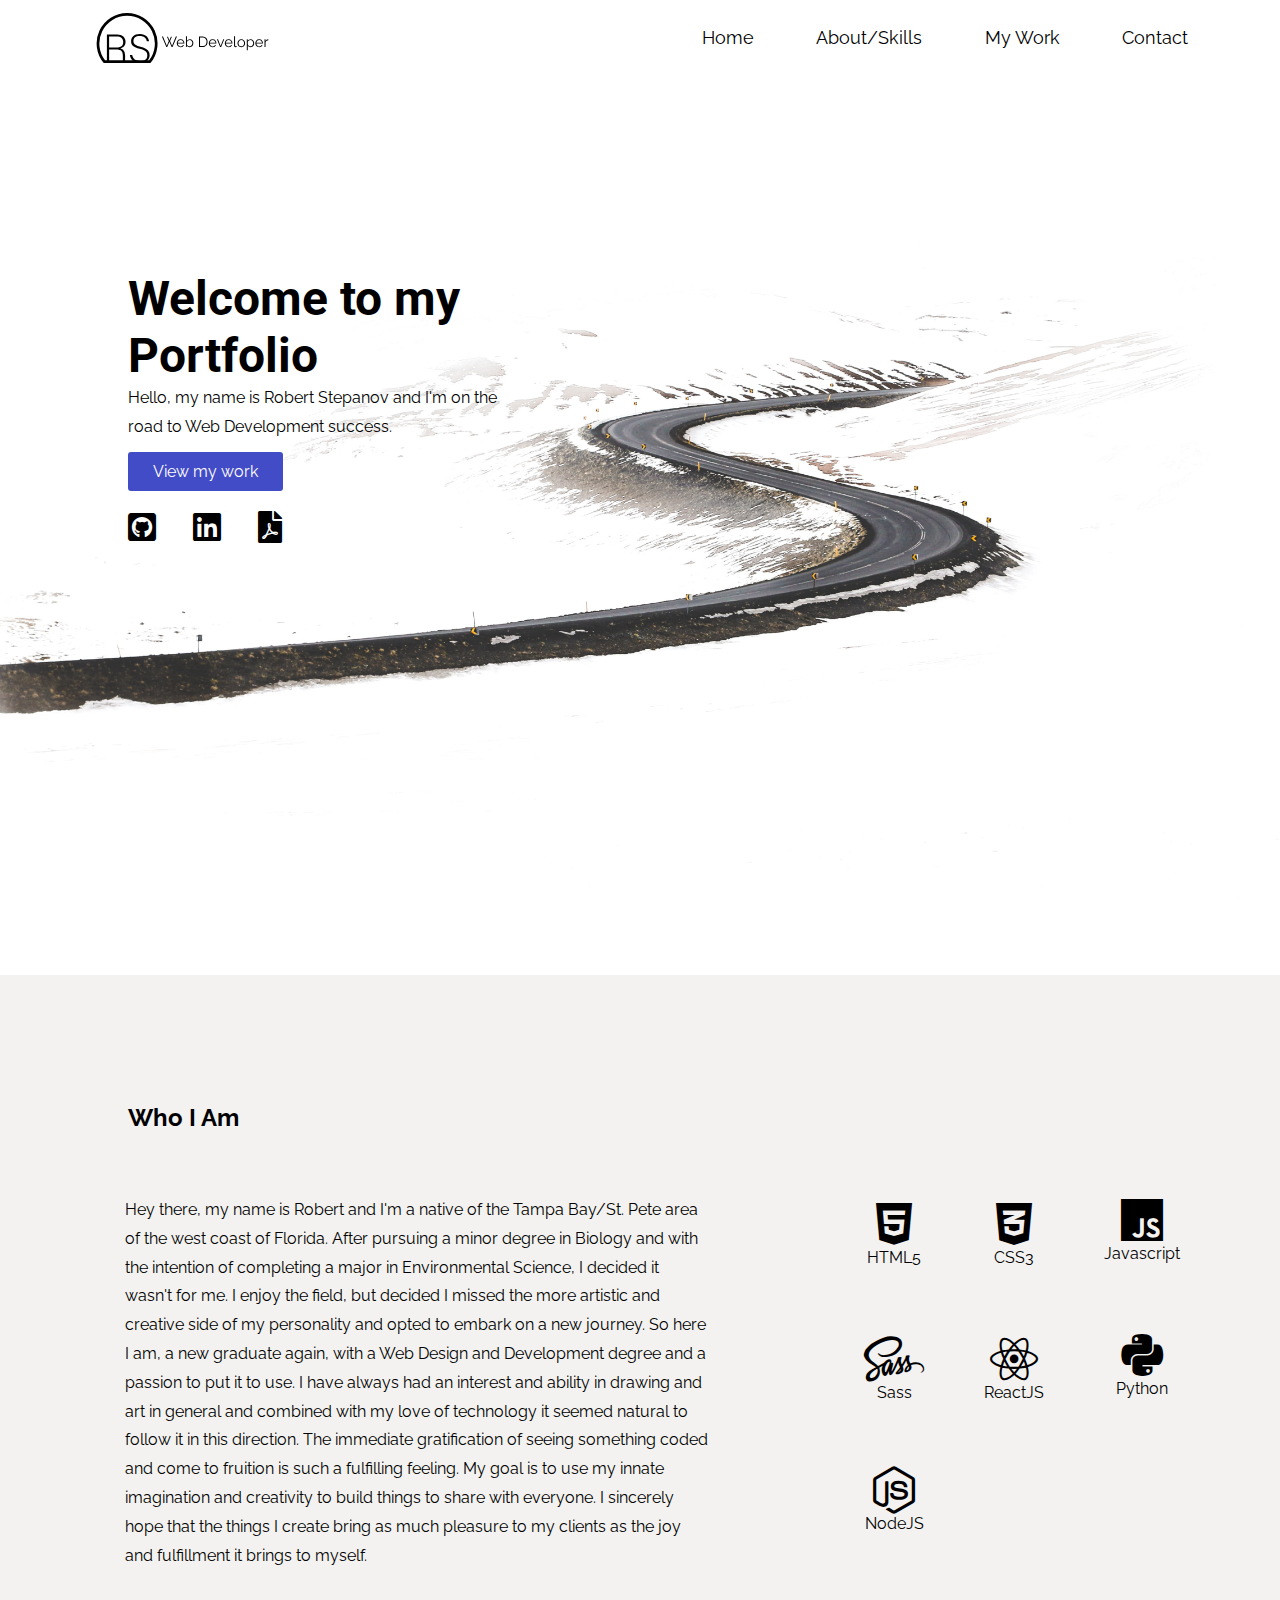
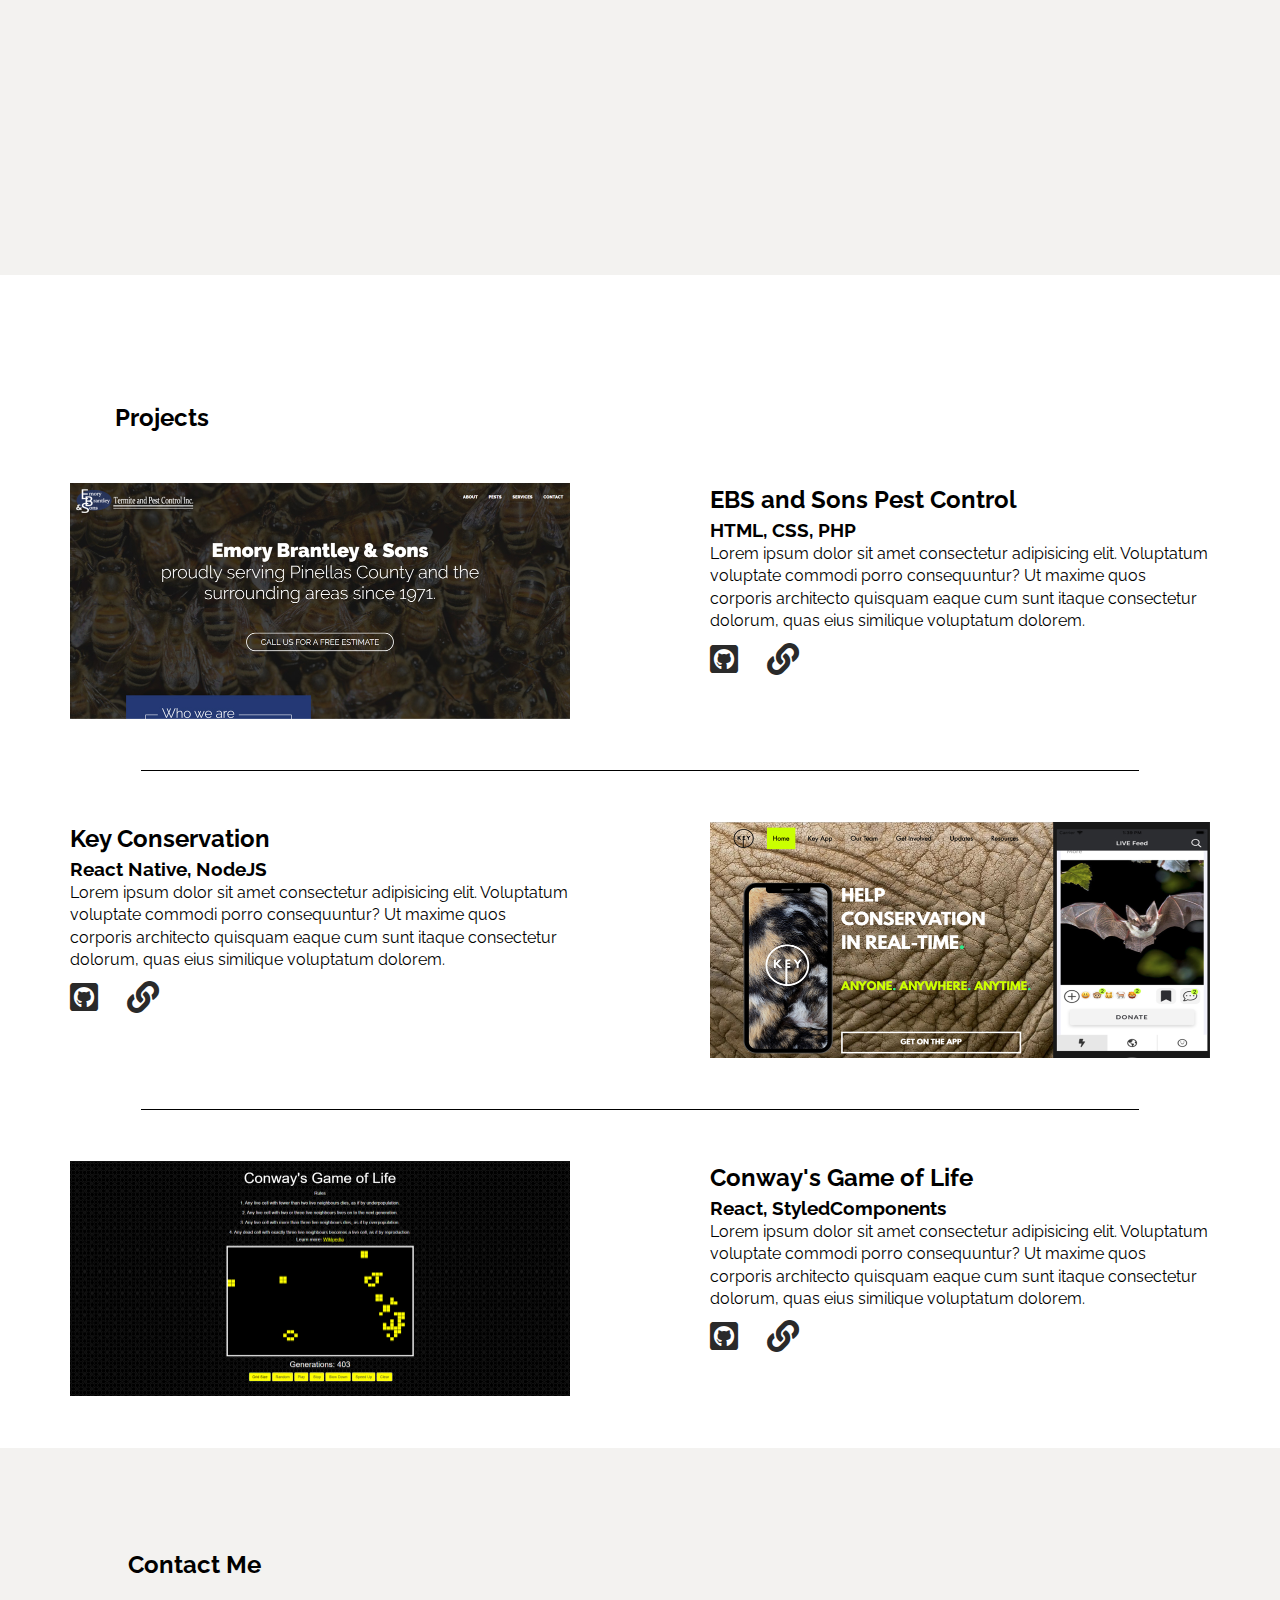
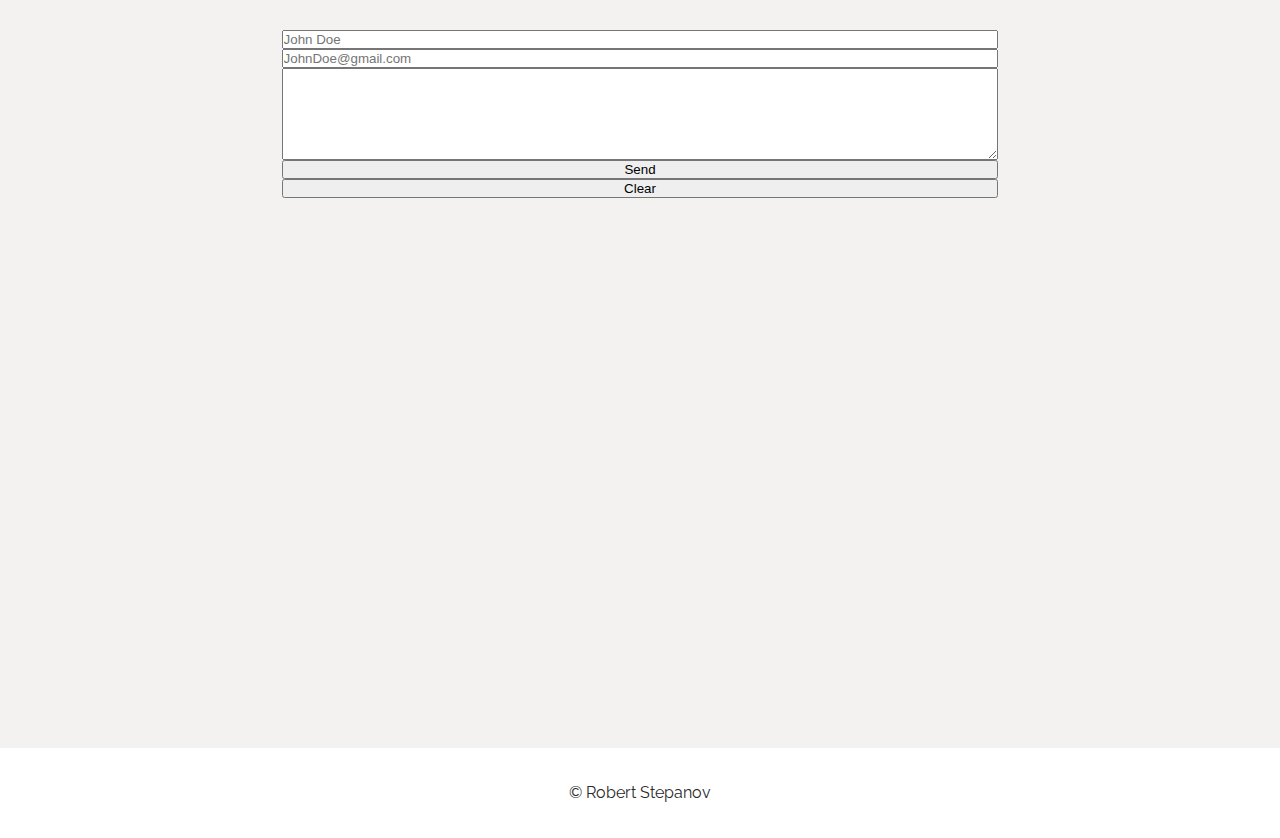
==== index.html @ 2841697b "Desktop about done" ====
<!DOCTYPE html>
<html lang="en">
  <head>
    <!-- <link rel="stylesheet" href="https://use.fontawesome.com/4cb37a761b.css" /> -->
    <link
      rel="stylesheet"
      href="https://use.fontawesome.com/releases/v5.0.13/css/all.css"
    />
    <link
      href="https://fonts.googleapis.com/css2?family=Raleway:wght@300;400;500;600;700&family=Roboto:wght@300;400;500;700&display=swap"
      rel="stylesheet"
    />
    <link rel="apple-touch-icon" sizes="57x57" href="./images/" />
    <link rel="apple-touch-icon" sizes="60x60" href="./images/" />
    <link
      rel="apple-touch-icon"
      sizes="72x72"
      href="./images//apple-icon-72x72.png"
    />
    <link
      rel="apple-touch-icon"
      sizes="76x76"
      href="./images//apple-icon-76x76.png"
    />
    <link
      rel="apple-touch-icon"
      sizes="114x114"
      href="./images//apple-icon-114x114.png"
    />
    <link
      rel="apple-touch-icon"
      sizes="120x120"
      href="./images//apple-icon-120x120.png"
    />
    <link
      rel="apple-touch-icon"
      sizes="144x144"
      href="./images/apple-icon-144x144.png"
    />
    <link rel="apple-touch-icon" sizes="152x152" href="./images/" />
    <link
      rel="apple-touch-icon"
      sizes="180x180"
      href="./images//apple-icon-180x180.png"
    />
    <link
      rel="icon"
      type="image/png"
      sizes="192x192"
      href="./images//android-icon-192x192.png"
    />
    <link
      rel="icon"
      type="image/png"
      sizes="32x32"
      href="./images//favicon-32x32.png"
    />
    <link
      rel="icon"
      type="image/png"
      sizes="96x96"
      href="./images//favicon-96x96.png"
    />
    <link
      rel="icon"
      type="image/png"
      sizes="16x16"
      href="./images//favicon-16x16.png"
    />
    <link rel="manifest" href="/manifest.json" />
    <meta name="msapplication-TileColor" content="#ffffff" />
    <meta name="msapplication-TileImage" content="/ms-icon-144x144.png" />
    <meta name="theme-color" content="#ffffff" />
    <meta charset="UTF-8" />
    <meta name="viewport" content="width=device-width, initial-scale=1.0" />
    <title>Robert Stepanov Portfolio</title>
    <link rel="stylesheet" href="./sass/main.css" />
  </head>
  <body>
    <header class="nav-container">
      <div class="logo">
        <img src="./images/navlogo.svg" alt="logo" class="logo" />
      </div>
      <div class="nav">
        <h4><a href="#home">Home</a></h4>
        <h4><a href="#about">About/Skills</a></h4>
        <h4><a href="#work">My Work</a></h4>
        <h4><a href="#contact">Contact</a></h4>
      </div>
    </header>
    <section class="landing" id="home">
      <div class="hero-image"></div>
      <div class="main-heading">
        <h1 class="title">Welcome to my Portfolio</h1>
        <p>
          Hello, my name is Robert Stepanov and I'm on the road to Web
          Development success.
        </p>
        <!-- <div class="cta-btn"> -->
        <a href="#work" class="cta-btn">View my work</a>
        <!-- </div> -->
        <div class="social-icons">
          <a href="https://github.com/robertstepanov" target="_blank"
            ><i class="fab fa-github-square"></i
          ></a>
          <a
            href="https://www.linkedin.com/in/robert-stepanov-7b7739aa/"
            target="_blank"
            ><i class="fab fa-linkedin"></i
          ></a>
          <a href="./assets//Resume.pdf" target="_blank"
            ><i class="fas fa-file-pdf pdf"></i
          ></a>
        </div>
      </div>
    </section>
    <section class="about" id="about">
      <h2 class="about-title">Who I Am</h2>
      <div class="about-container">
        
        <div class='about-info'>
        <p>
          Hey there, my name is Robert and I'm a native of the Tampa Bay/St.
          Pete area of the west coast of Florida. After pursuing a minor degree
          in Biology and with the intention of completing a major in
          Environmental Science, I decided it wasn't for me. I enjoy the field,
          but decided I missed the more artistic and creative side of my
          personality and opted to embark on a new journey. So here I am, a new
          graduate again, with a Web Design and Development degree and a passion
          to put it to use. I have always had an interest and ability in drawing
          and art in general and combined with my love of technology it seemed
          natural to follow it in this direction. The immediate gratification of
          seeing something coded and come to fruition is such a fulfilling
          feeling. My goal is to use my innate imagination and creativity to
          build things to share with everyone. I sincerely hope that the things
          I create bring as much pleasure to my clients as the joy and
          fulfillment it brings to myself.
        </p>
      </div>
        <div class="skills-container">
          <div class="skills">
          <div class="icon-container">
            <icon alt="html5 logo" class="fab fa-html5 skill-icon"></icon>
            <p>HTML5</p>
          </div>
          <div class="icon-container">
            <icon alt="css3 logo" class="fab fa-css3-alt skill-icon"></icon>
            <p>CSS3</p>
          </div>
          <div class="icon-container">
            <icon alt="javascript logo" class="fab fa-js skill-icon"></icon>
            <p>Javascript</p>
          </div>
          <div class="icon-container">
            <icon alt="sass logo" class="fab fa-sass skill-icon"></icon>
            <p>Sass</p>
          </div>
          <div class="icon-container">
            <icon alt="react logo" class="fab fa-react skill-icon"></icon>
            <p>ReactJS</p>
          </div>
          <div class="icon-container">
            <icon alt="python logo" class="fab fa-python skill-icon"></icon>
            <p>Python</p>
          </div>
          <div class="icon-container">
            <icon alt="node logo" class="fab fa-node-js skill-icon"></icon>
            <p>NodeJS</p>
          </div>
          </div>  
        </div>
      </div>
    </div>
    </section>
    <section class="projects" id="work">
      <h2 class="projects-title">Projects</h2>
      <div class="projects-container">
        <div class="project-group">
          <img class='project-img' src="./images/ebs.jpg" alt="ebs website" >
          <div class="project-info">
            <h2 class="project-title">EBS and Sons Pest Control</h2>
            <h3 class="tech">HTML, CSS, PHP</h3>
            <p class="project-desc">Lorem ipsum dolor sit amet consectetur adipisicing elit. Voluptatum voluptate commodi porro consequuntur? Ut maxime quos corporis architecto quisquam eaque cum sunt itaque consectetur dolorum, quas eius similique voluptatum dolorem.</p>
            <div class="social-icons">
              <a href="https://github.com/robertstepanov" target="_blank"
                ><i class="fab fa-github-square"></i
              ></a>
              <a
                href="https://ebs-pestcontrol.netlify.app/"
                target="_blank"
                ><i class="fas fa-link"></i
              ></a>
            </div>
          </div>
        </div>
        <div class="seperator"></div>
        <div class="project-group">
          <img class='project-img' src="./images/key.jpg" alt="key conservation website" >
          <div class="project-info">
            <h2 class="project-title">Key Conservation</h2>
            <h3 class="tech">React Native, NodeJS</h3>
            <p class="project-desc">Lorem ipsum dolor sit amet consectetur adipisicing elit. Voluptatum voluptate commodi porro consequuntur? Ut maxime quos corporis architecto quisquam eaque cum sunt itaque consectetur dolorum, quas eius similique voluptatum dolorem.</p>
            <div class="social-icons">
              <a href="https://github.com/robertstepanov" target="_blank"
                ><i class="fab fa-github-square"></i
              ></a>
              <a
                href="https://ebs-pestcontrol.netlify.app/"
                target="_blank"
                ><i class="fas fa-link"></i
              ></a>
            </div>
          </div>
          
        </div>
        <div class="seperator"></div>
        <div class="project-group">
          <img class='project-img' src="./images/GOL.jpg" alt="game of life website" >
          <div class="project-info">
            <h2 class="project-title">Conway's Game of Life</h2>
            <h3 class="tech">React, StyledComponents</h3>
            <p class="project-desc">Lorem ipsum dolor sit amet consectetur adipisicing elit. Voluptatum voluptate commodi porro consequuntur? Ut maxime quos corporis architecto quisquam eaque cum sunt itaque consectetur dolorum, quas eius similique voluptatum dolorem.</p>
            <div class="social-icons">
              <a href="https://github.com/robertstepanov" target="_blank"
                ><i class="fab fa-github-square"></i
              ></a>
              <a
                href="https://ebs-pestcontrol.netlify.app/"
                target="_blank"
                ><i class="fas fa-link"></i
              ></a>
            </div>
          </div>
        </div>
      </div>
    </section>
    <section class="contact" id="contact">
      <div class="form-container">
        <h2 class="contact-title">Contact Me</h2>
        <form action="mail.php" method="POST">
          <input type="text" name="name" placeholder="John Doe">
          <input type="text" name="email" placeholder="JohnDoe@gmail.com">
          <textarea type="text" name="message" rows="6" cols="25" placeholder="Message">
            
          </textarea>
          <input type="submit" value="Send">
          <input type="reset" value="Clear">
        </form>
      </div>
    </section>
    <footer>
      <p>&copy; Robert Stepanov</p>
    </footer>
  </body>
</html>
---- sass/main.css ----
* {
  margin: 0;
  padding: 0;
  -webkit-box-sizing: border-box;
          box-sizing: border-box;
  scroll-behavior: smooth;
}

body {
  font-family: 'Raleway', sans-serif;
}

.nav-container {
  display: -webkit-box;
  display: -ms-flexbox;
  display: flex;
  -webkit-box-align: center;
      -ms-flex-align: center;
          align-items: center;
  -webkit-box-pack: justify;
      -ms-flex-pack: justify;
          justify-content: space-between;
  padding: 0 30px 0 30px;
  height: 75px;
  position: -webkit-sticky;
  position: sticky;
  top: 0;
  left: 0;
  z-index: 1;
  background: #fff;
}

.nav-container .logo {
  width: 50%;
  height: 50px;
  z-index: 2;
}

.nav-container .nav {
  display: -webkit-box;
  display: -ms-flexbox;
  display: flex;
  width: 50%;
  -webkit-box-pack: space-evenly;
      -ms-flex-pack: space-evenly;
          justify-content: space-evenly;
  z-index: 2;
}

.nav-container .nav a {
  text-decoration: none;
  color: #000;
  font-size: 1.1em;
  font-weight: lighter;
}

.nav-container .nav a:hover {
  border-bottom: 2px solid #434cc7;
}

.landing {
  height: 100vh;
  width: 100%;
  overflow: hidden;
}

.landing .hero-image {
  background-image: url("../images/road.png");
  height: 100vh;
  width: 120%;
  background-position: center;
  background-repeat: no-repeat;
  background-size: 100% auto;
  margin-top: -75px;
  position: relative;
}

.landing .main-heading {
  width: 30%;
  position: absolute;
  top: 30%;
  left: 10%;
}

.landing .main-heading .title {
  font-size: 3rem;
  font-family: 'Roboto', sans-serif;
}

.landing .main-heading .cta-btn {
  width: 40%;
  text-decoration: none;
  text-align: center;
  background: #434cc7;
  color: #fff;
  padding: 10px 25px;
  border: none;
  border-radius: 3px;
}

.landing .main-heading .cta-btn:hover {
  background: #fff;
  color: #434cc7;
  outline: 1px solid #434cc7;
  -webkit-box-shadow: 0 0 0 1pt #434cc7;
          box-shadow: 0 0 0 1pt #434cc7;
}

.landing .main-heading p {
  line-height: 1.8;
  margin-bottom: 20px;
}

.landing .main-heading .social-icons {
  margin-top: 30px;
  width: 40%;
  display: -webkit-box;
  display: -ms-flexbox;
  display: flex;
  -webkit-box-pack: justify;
      -ms-flex-pack: justify;
          justify-content: space-between;
  -webkit-box-align: center;
      -ms-flex-align: center;
          align-items: center;
}

.landing .main-heading .social-icons i {
  font-size: 2em;
  color: #000;
}

.landing .main-heading .social-icons i:hover {
  color: #434cc7;
}

.about {
  height: 100vh;
  background: #f3f2f0;
}

.about .about-title {
  padding-top: 10%;
  margin-left: 10%;
}

.about .about-container {
  margin: 5% auto;
  display: -webkit-box;
  display: -ms-flexbox;
  display: flex;
  -webkit-box-align: stretch;
      -ms-flex-align: stretch;
          align-items: stretch;
}

.about .about-info {
  -webkit-box-flex: 2;
      -ms-flex: 2;
          flex: 2;
  -ms-flex-item-align: start;
      align-self: flex-start;
}

.about .about-info p {
  padding: 0 15%;
  line-height: 1.8;
}

.about .skills-container {
  -webkit-box-flex: 1;
      -ms-flex: 1;
          flex: 1;
}

.about .skills-container .skills {
  display: -ms-grid;
  display: grid;
  -ms-grid-columns: (auto)[3];
      grid-template-columns: repeat(3, auto);
  -webkit-box-pack: justify;
      -ms-flex-pack: justify;
          justify-content: space-between;
  align-self: flex-start;
  padding-right: 70px;
}

.about .icon-container {
  display: -webkit-box;
  display: -ms-flexbox;
  display: flex;
  -webkit-box-orient: vertical;
  -webkit-box-direction: normal;
      -ms-flex-direction: column;
          flex-direction: column;
  -webkit-box-pack: center;
      -ms-flex-pack: center;
          justify-content: center;
  -webkit-box-align: center;
      -ms-flex-align: center;
          align-items: center;
  margin: 0 auto 50% auto;
  padding: 0 30px;
}

.about .icon-container .skill-icon {
  font-size: 3em;
}

.projects {
  -webkit-box-pack: center;
      -ms-flex-pack: center;
          justify-content: center;
  height: 100%;
  background-color: #fff;
}

.projects .projects-title {
  padding-top: 10%;
  margin-left: 9%;
}

.projects .seperator {
  width: 78%;
  margin: 0 auto;
  border-bottom: 1px solid #000;
}

.projects .project-group {
  display: -webkit-box;
  display: -ms-flexbox;
  display: flex;
  -ms-flex-pack: distribute;
      justify-content: space-around;
  margin: 4% auto;
}

.projects .project-group:nth-child(3) {
  -webkit-box-orient: horizontal;
  -webkit-box-direction: reverse;
      -ms-flex-direction: row-reverse;
          flex-direction: row-reverse;
}

.projects .project-group img {
  width: 500px;
}

.projects .project-group .tech {
  font-weight: 700;
}

.projects .project-group .project-info {
  width: 500px;
  line-height: 1.4;
}

.projects .project-group .social-icons {
  margin-top: 2%;
}

.projects .project-group .social-icons i {
  font-size: 2em;
  color: #2a2a2a;
  padding-right: 25px;
}

.projects .project-group .social-icons i:hover {
  color: #434cc7;
}

.contact {
  height: 100vh;
  background: #f3f2f0;
}

.contact .form-container {
  width: 80%;
  margin: 0 auto;
  display: -webkit-box;
  display: -ms-flexbox;
  display: flex;
  -webkit-box-orient: vertical;
  -webkit-box-direction: normal;
      -ms-flex-direction: column;
          flex-direction: column;
}

.contact .form-container .contact-title {
  padding-top: 10%;
}

.contact form {
  width: 70%;
  margin: 5% auto;
  display: -webkit-box;
  display: -ms-flexbox;
  display: flex;
  -webkit-box-orient: vertical;
  -webkit-box-direction: normal;
      -ms-flex-direction: column;
          flex-direction: column;
}

footer {
  height: 10vh;
  display: -webkit-box;
  display: -ms-flexbox;
  display: flex;
  -webkit-box-pack: center;
      -ms-flex-pack: center;
          justify-content: center;
  -webkit-box-align: center;
      -ms-flex-align: center;
          align-items: center;
  color: #2a2a2a;
}
/*# sourceMappingURL=main.css.map */
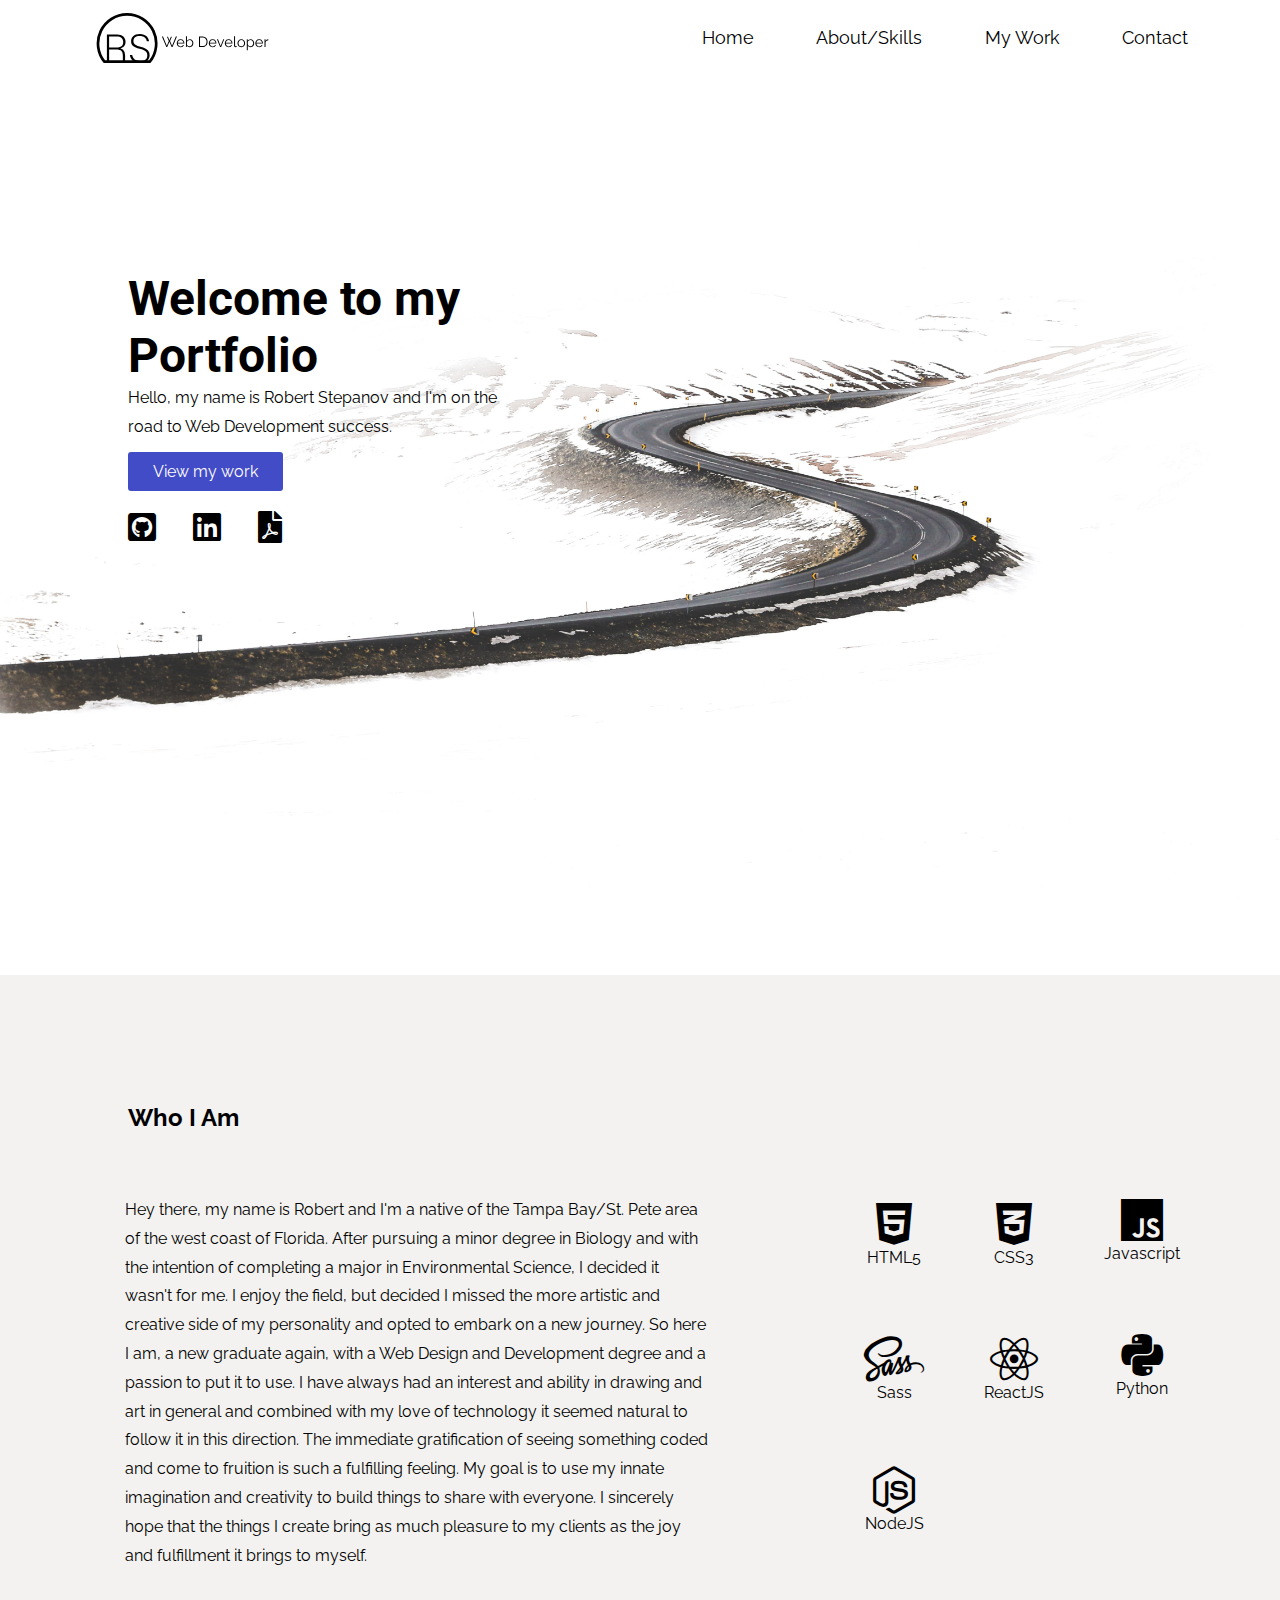
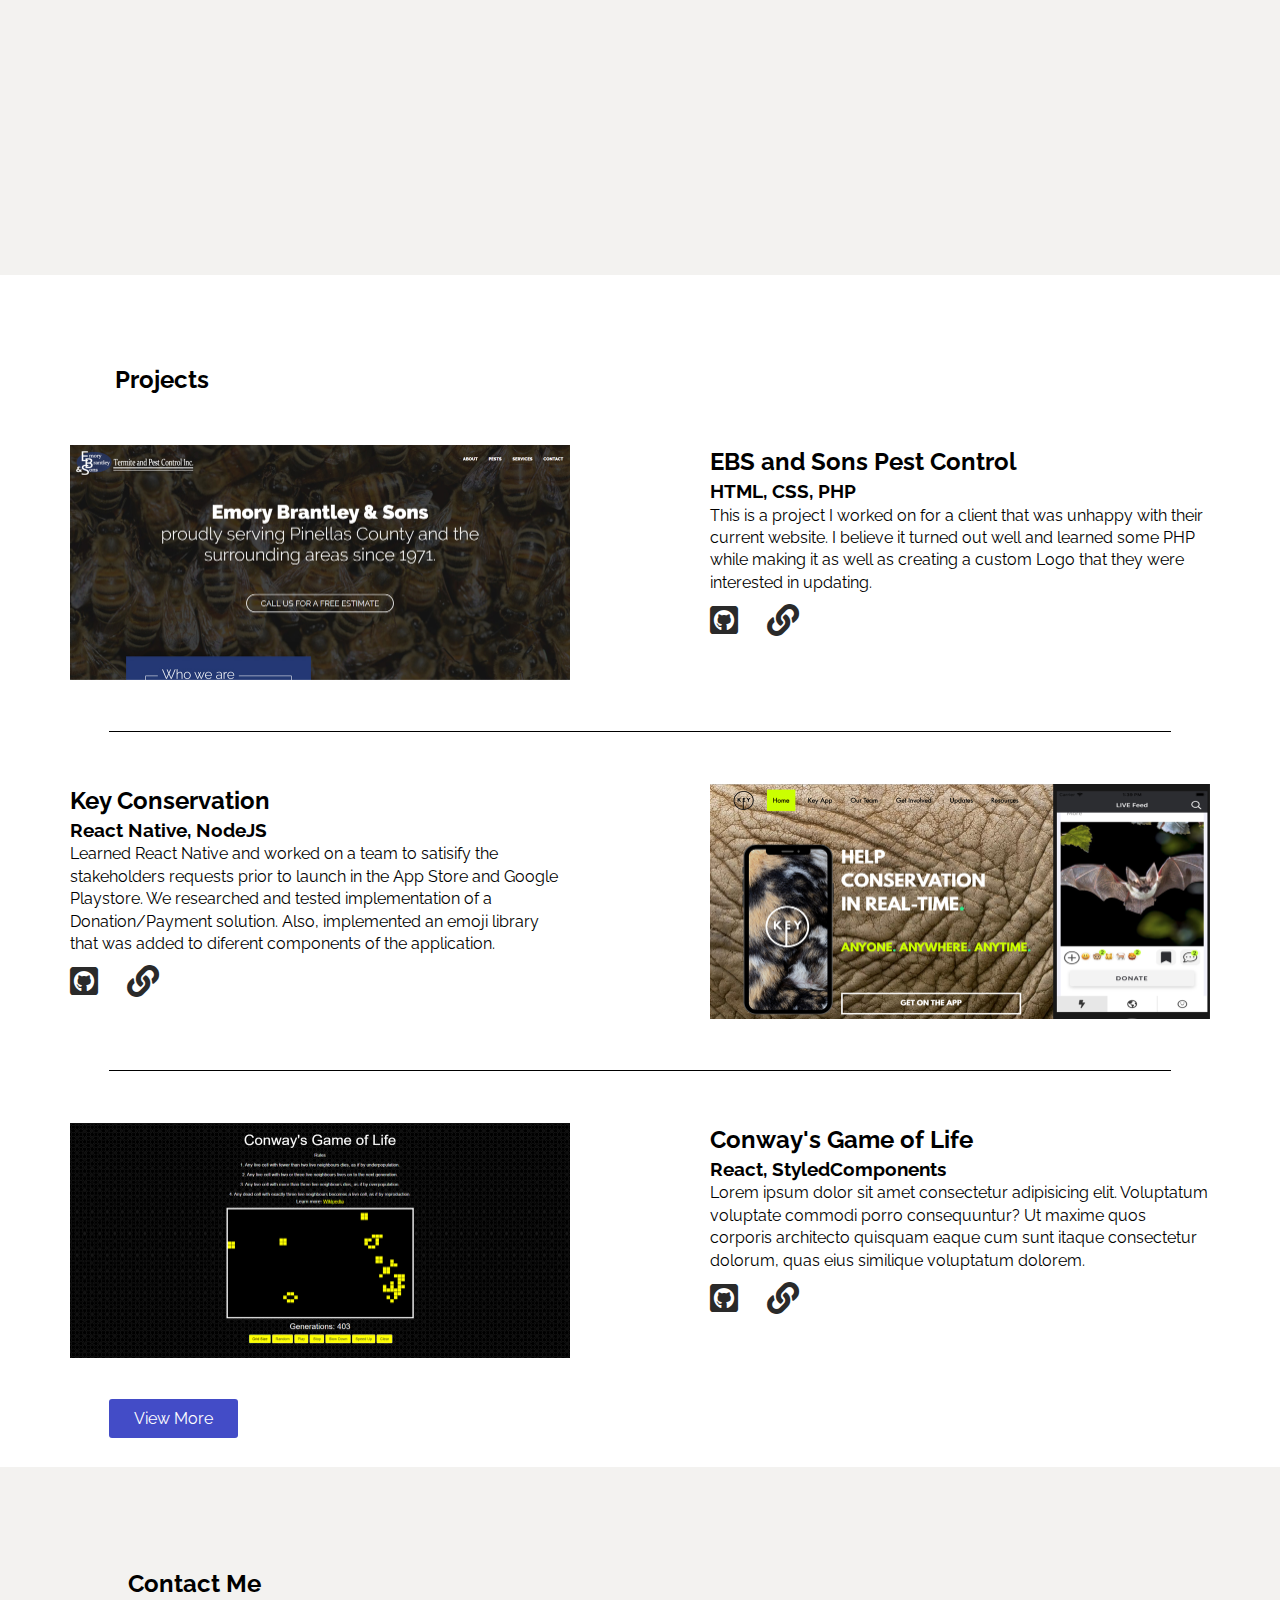
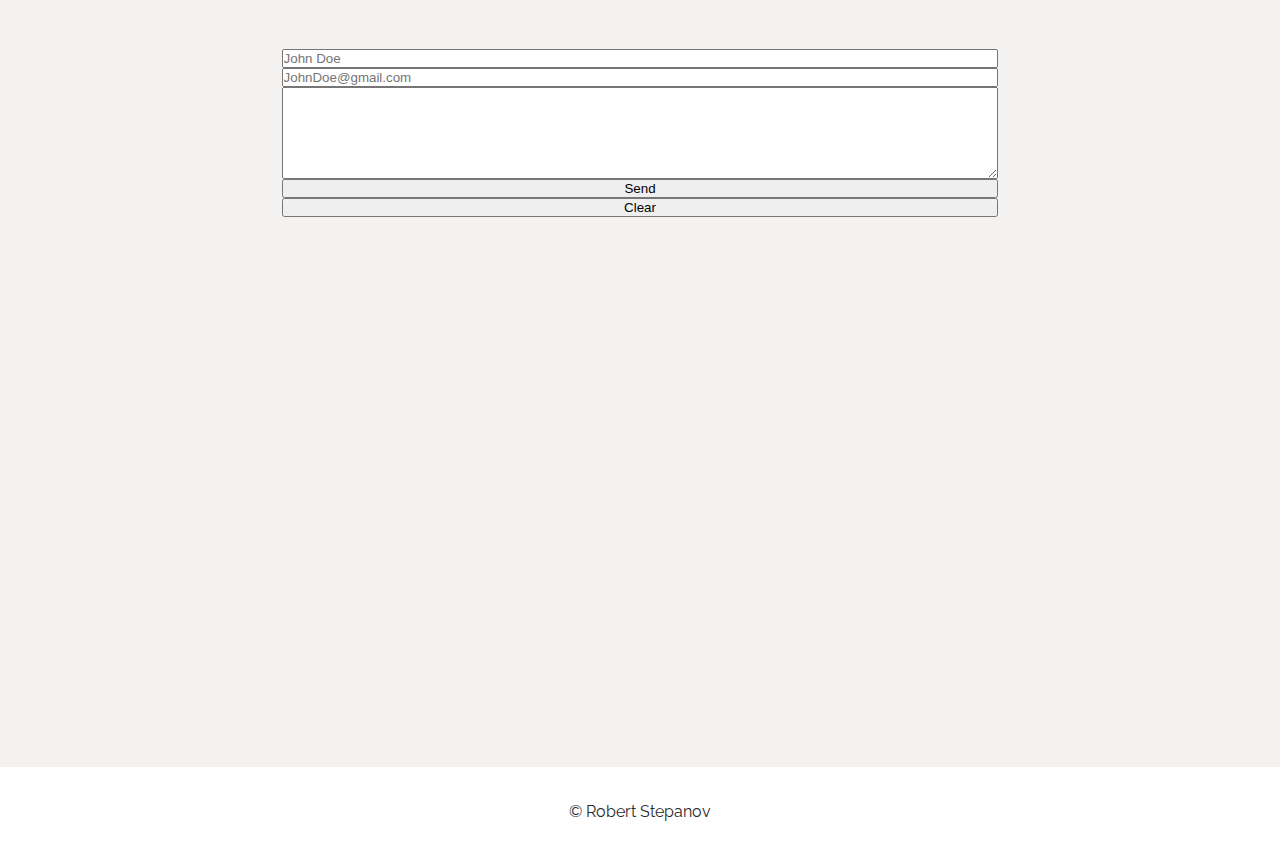
==== commit 86fb8176: "Added another project page" ====
--- a/index.html
+++ b/index.html
@@ -180,9 +180,9 @@
           <div class="project-info">
             <h2 class="project-title">EBS and Sons Pest Control</h2>
             <h3 class="tech">HTML, CSS, PHP</h3>
-            <p class="project-desc">Lorem ipsum dolor sit amet consectetur adipisicing elit. Voluptatum voluptate commodi porro consequuntur? Ut maxime quos corporis architecto quisquam eaque cum sunt itaque consectetur dolorum, quas eius similique voluptatum dolorem.</p>
+            <p class="project-desc">This is a project I worked on for a client that was unhappy with their current website. I believe it turned out well and learned some PHP while making it as well as creating a custom Logo that they were interested in updating.</p>
             <div class="social-icons">
-              <a href="https://github.com/robertstepanov" target="_blank"
+              <a href="https://github.com/robertstepanov/Brantley-and-Sons-Project" target="_blank"
                 ><i class="fab fa-github-square"></i
               ></a>
               <a
@@ -199,13 +199,13 @@
           <div class="project-info">
             <h2 class="project-title">Key Conservation</h2>
             <h3 class="tech">React Native, NodeJS</h3>
-            <p class="project-desc">Lorem ipsum dolor sit amet consectetur adipisicing elit. Voluptatum voluptate commodi porro consequuntur? Ut maxime quos corporis architecto quisquam eaque cum sunt itaque consectetur dolorum, quas eius similique voluptatum dolorem.</p>
+            <p class="project-desc">Learned React Native and worked on a team to satisify the stakeholders requests prior to launch in the App Store and Google Playstore. We researched and tested implementation of a Donation/Payment solution. Also, implemented an emoji library that was added to diferent components of the application.</p>
             <div class="social-icons">
-              <a href="https://github.com/robertstepanov" target="_blank"
+              <a href="https://github.com/robertstepanov/key-conservation-mobile" target="_blank"
                 ><i class="fab fa-github-square"></i
               ></a>
               <a
-                href="https://ebs-pestcontrol.netlify.app/"
+                href="http://keyconservation.org"
                 target="_blank"
                 ><i class="fas fa-link"></i
               ></a>
@@ -221,11 +221,11 @@
             <h3 class="tech">React, StyledComponents</h3>
             <p class="project-desc">Lorem ipsum dolor sit amet consectetur adipisicing elit. Voluptatum voluptate commodi porro consequuntur? Ut maxime quos corporis architecto quisquam eaque cum sunt itaque consectetur dolorum, quas eius similique voluptatum dolorem.</p>
             <div class="social-icons">
-              <a href="https://github.com/robertstepanov" target="_blank"
+              <a href="https://github.com/robertstepanov/Game-Of-Life-React" target="_blank"
                 ><i class="fab fa-github-square"></i
               ></a>
               <a
-                href="https://ebs-pestcontrol.netlify.app/"
+                href="https://rs-game-of-life.netlify.app"
                 target="_blank"
                 ><i class="fas fa-link"></i
               ></a>
@@ -233,6 +233,7 @@
           </div>
         </div>
       </div>
+      <a href="projects.html" class="work-btn">View More</a>
     </section>
     <section class="contact" id="contact">
       <div class="form-container">
--- a/sass/main.css
+++ b/sass/main.css
@@ -213,17 +213,38 @@
           justify-content: center;
   height: 100%;
   background-color: #fff;
+  padding-bottom: 3%;
 }
 
 .projects .projects-title {
-  padding-top: 10%;
+  padding-top: 7%;
   margin-left: 9%;
 }
 
 .projects .seperator {
-  width: 78%;
+  width: 83%;
   margin: 0 auto;
   border-bottom: 1px solid #000;
+}
+
+.projects .work-btn {
+  width: 40%;
+  text-decoration: none;
+  text-align: center;
+  background: #434cc7;
+  color: #fff;
+  padding: 10px 25px;
+  border: none;
+  margin-left: 8.5%;
+  border-radius: 3px;
+}
+
+.projects .work-btn:hover {
+  background: #fff;
+  color: #434cc7;
+  outline: 1px solid #434cc7;
+  -webkit-box-shadow: 0 0 0 1pt #434cc7;
+          box-shadow: 0 0 0 1pt #434cc7;
 }
 
 .projects .project-group {
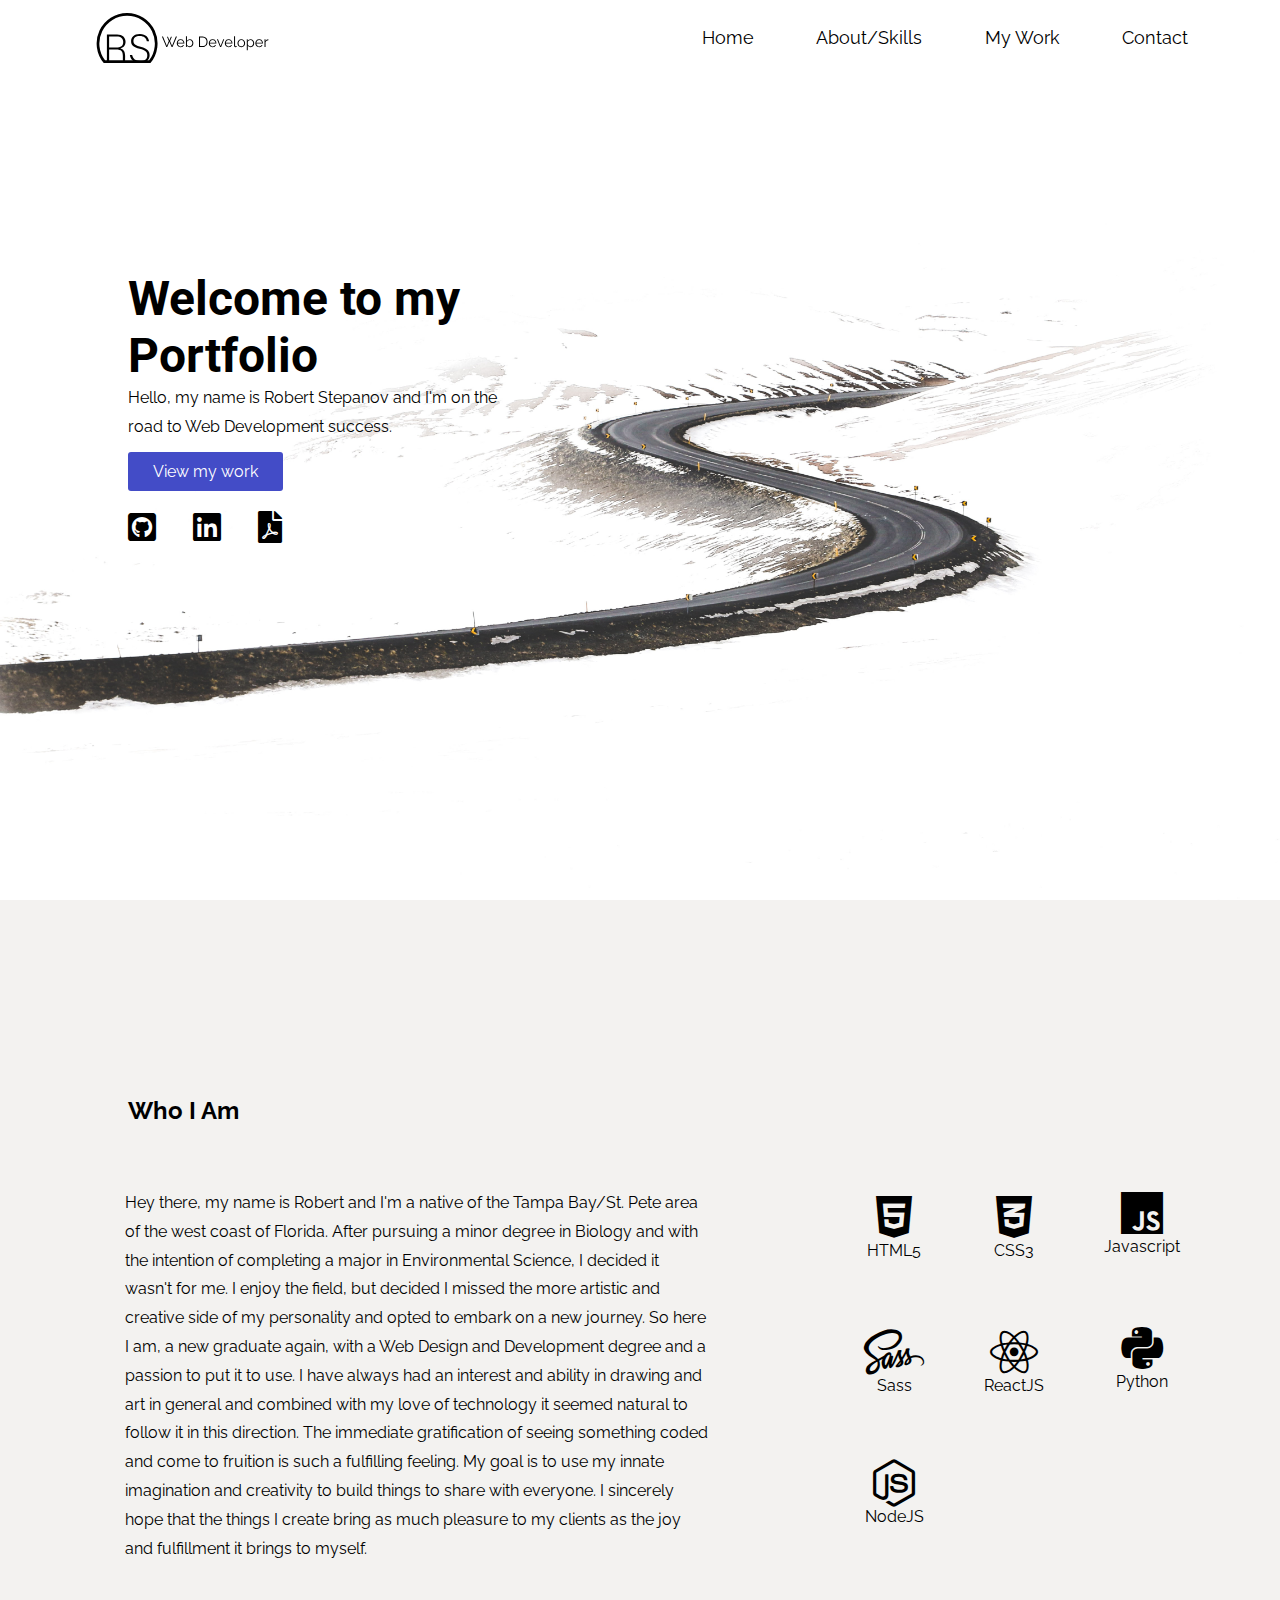
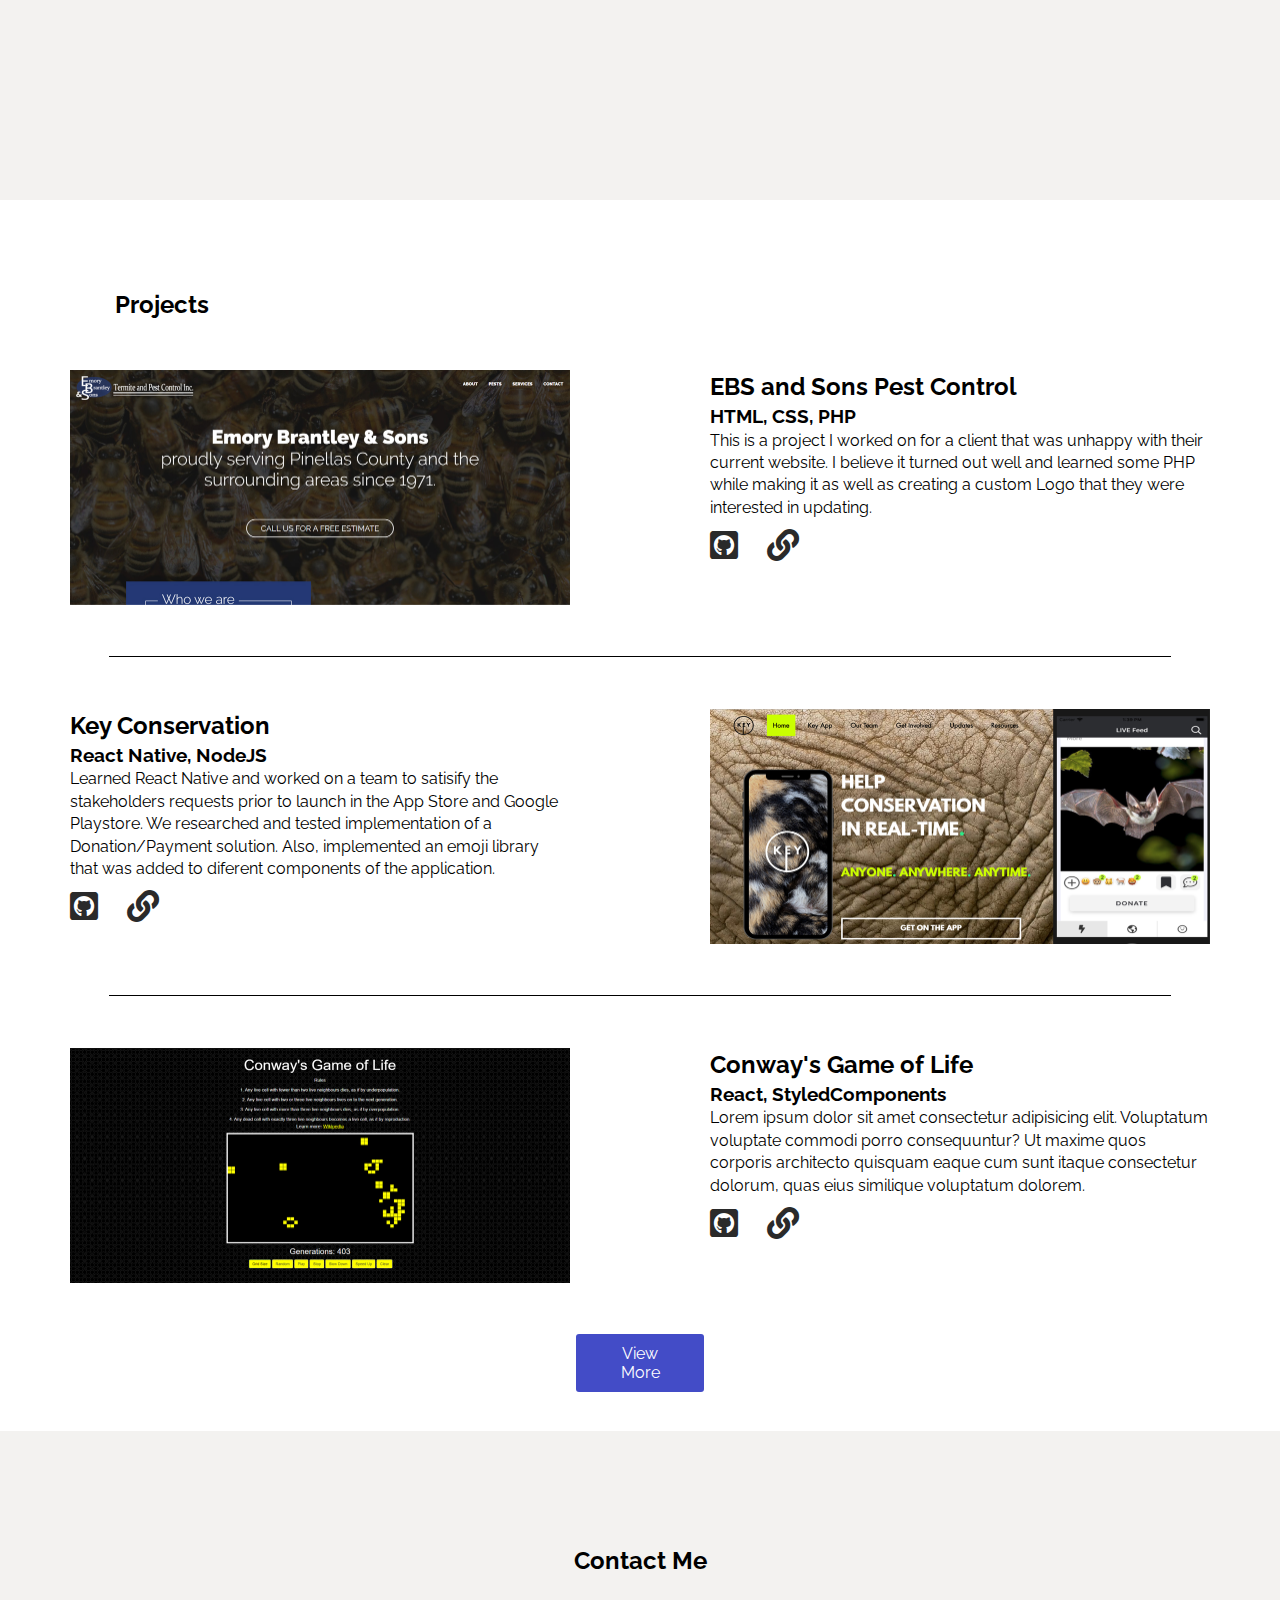
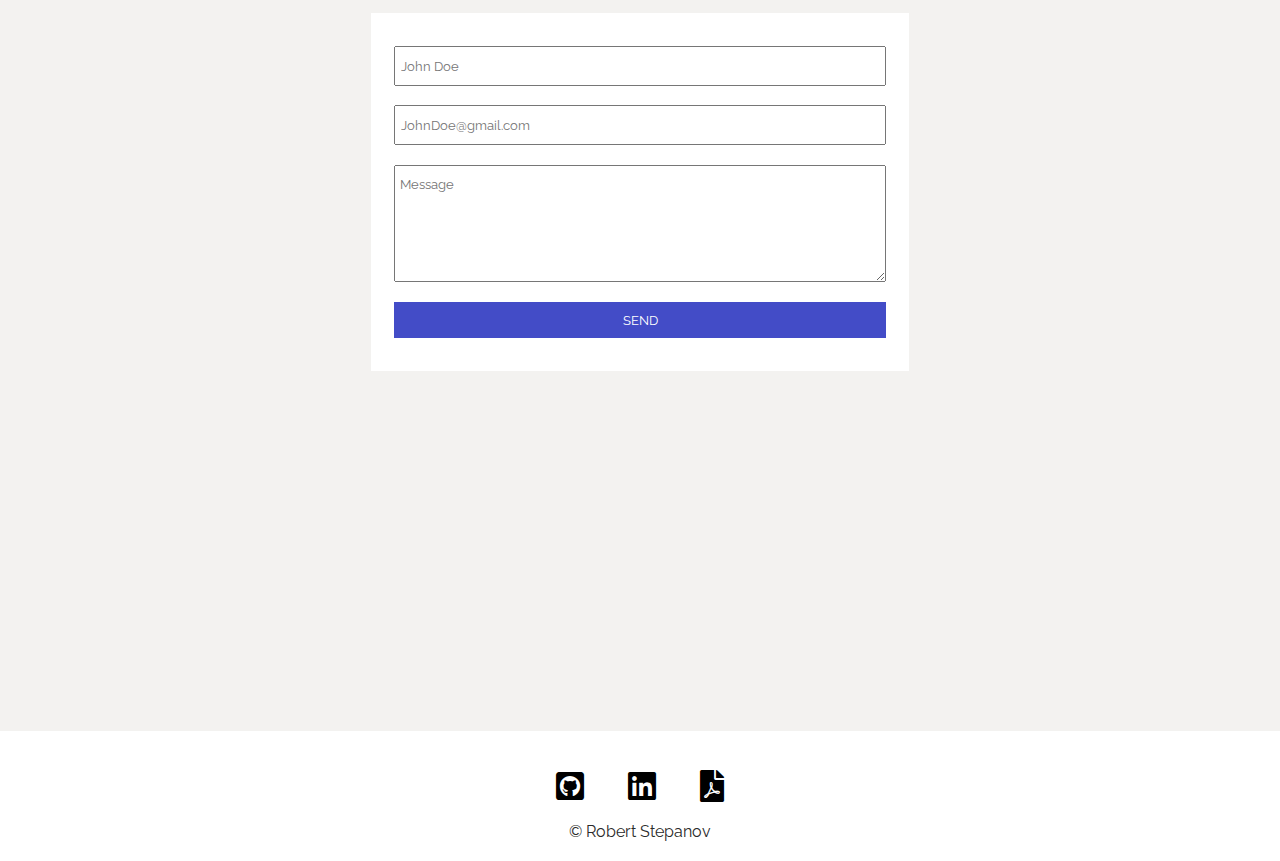
==== commit 4a4f8cd3: "Getting started on mobile responsiveness" ====
--- a/index.html
+++ b/index.html
@@ -10,6 +10,7 @@
       href="https://fonts.googleapis.com/css2?family=Raleway:wght@300;400;500;600;700&family=Roboto:wght@300;400;500;700&display=swap"
       rel="stylesheet"
     />
+    <link rel="icon" type="image/png" href="./images//RS_favicon.png">
     <link rel="apple-touch-icon" sizes="57x57" href="./images/" />
     <link rel="apple-touch-icon" sizes="60x60" href="./images/" />
     <link
@@ -81,12 +82,12 @@
       <div class="logo">
         <img src="./images/navlogo.svg" alt="logo" class="logo" />
       </div>
-      <div class="nav">
+      <nav class="nav">
         <h4><a href="#home">Home</a></h4>
         <h4><a href="#about">About/Skills</a></h4>
         <h4><a href="#work">My Work</a></h4>
         <h4><a href="#contact">Contact</a></h4>
-      </div>
+      </nav>
     </header>
     <section class="landing" id="home">
       <div class="hero-image"></div>
@@ -115,7 +116,7 @@
       </div>
     </section>
     <section class="about" id="about">
-      <h2 class="about-title">Who I Am</h2>
+      <div class='title'><h2 class="about-title">Who I Am</h2></div>
       <div class="about-container">
         
         <div class='about-info'>
@@ -170,6 +171,7 @@
           </div>  
         </div>
       </div>
+      </div>
     </div>
     </section>
     <section class="projects" id="work">
@@ -233,7 +235,7 @@
           </div>
         </div>
       </div>
-      <a href="projects.html" class="work-btn">View More</a>
+      <div class='work-btn-container'><a href="projects.html" class="work-btn">View More</a></div>  
     </section>
     <section class="contact" id="contact">
       <div class="form-container">
@@ -241,16 +243,28 @@
         <form action="mail.php" method="POST">
           <input type="text" name="name" placeholder="John Doe">
           <input type="text" name="email" placeholder="JohnDoe@gmail.com">
-          <textarea type="text" name="message" rows="6" cols="25" placeholder="Message">
-            
-          </textarea>
-          <input type="submit" value="Send">
-          <input type="reset" value="Clear">
+          <textarea type="text" name="message" rows="6" cols="25" placeholder="Message"></textarea>
+          <input class='submit-btn' type="submit" value="Send">
+          <!-- <input type="reset" value="Clear"> -->
         </form>
       </div>
     </section>
     <footer>
+      <div class="social-icons">
+        <a href="https://github.com/robertstepanov" target="_blank"
+          ><i class="fab fa-github-square"></i
+        ></a>
+        <a
+          href="https://www.linkedin.com/in/robert-stepanov-7b7739aa/"
+          target="_blank"
+          ><i class="fab fa-linkedin"></i
+        ></a>
+        <a href="./assets//Resume.pdf" target="_blank"
+          ><i class="fas fa-file-pdf pdf"></i
+        ></a>
+      </div>
       <p>&copy; Robert Stepanov</p>
     </footer>
+    <script src="js/main.js"</script></script>
   </body>
 </html>
--- a/sass/main.css
+++ b/sass/main.css
@@ -59,7 +59,7 @@
 }
 
 .landing {
-  height: 100vh;
+  height: 100%;
   width: 100%;
   overflow: hidden;
 }
@@ -134,18 +134,31 @@
   color: #434cc7;
 }
 
+.nav h4 a.current {
+  background: #434cc7;
+  color: #fff;
+  padding: 5px 15px;
+}
+
 .about {
   height: 100vh;
   background: #f3f2f0;
 }
 
-.about .about-title {
-  padding-top: 10%;
-  margin-left: 10%;
+.about .title {
+  height: 25vh;
+  display: -webkit-box;
+  display: -ms-flexbox;
+  display: flex;
+  -webkit-box-align: end;
+      -ms-flex-align: end;
+          align-items: flex-end;
+  width: 80%;
+  margin: 0 auto;
 }
 
 .about .about-container {
-  margin: 5% auto;
+  margin: 5% auto 5% auto;
   display: -webkit-box;
   display: -ms-flexbox;
   display: flex;
@@ -227,15 +240,25 @@
   border-bottom: 1px solid #000;
 }
 
+.projects .work-btn-container {
+  width: 100%;
+  display: -webkit-box;
+  display: -ms-flexbox;
+  display: flex;
+  -webkit-box-pack: center;
+      -ms-flex-pack: center;
+          justify-content: center;
+  margin: 0 auto;
+}
+
 .projects .work-btn {
-  width: 40%;
+  width: 10%;
   text-decoration: none;
   text-align: center;
   background: #434cc7;
   color: #fff;
   padding: 10px 25px;
   border: none;
-  margin-left: 8.5%;
   border-radius: 3px;
 }
 
@@ -293,10 +316,11 @@
 .contact {
   height: 100vh;
   background: #f3f2f0;
+  overflow: hidden;
 }
 
 .contact .form-container {
-  width: 80%;
+  width: 60%;
   margin: 0 auto;
   display: -webkit-box;
   display: -ms-flexbox;
@@ -308,10 +332,11 @@
 }
 
 .contact .form-container .contact-title {
-  padding-top: 10%;
-}
-
-.contact form {
+  padding-top: 15%;
+  text-align: center;
+}
+
+.contact .form-container form {
   width: 70%;
   margin: 5% auto;
   display: -webkit-box;
@@ -321,6 +346,31 @@
   -webkit-box-direction: normal;
       -ms-flex-direction: column;
           flex-direction: column;
+  background: #fff;
+  padding: 3%;
+}
+
+.contact .form-container form input, .contact .form-container form textarea {
+  margin: 2% auto;
+  width: 100%;
+  padding: 2% 1%;
+  font-family: 'Raleway', sans-serif;
+}
+
+.contact .form-container form .submit-btn {
+  background: #434cc7;
+  color: #fff;
+  text-transform: uppercase;
+  border: none;
+  cursor: pointer;
+}
+
+.contact .form-container form .submit-btn:hover {
+  background: #fff;
+  color: #434cc7;
+  outline: 1px solid #434cc7;
+  -webkit-box-shadow: 0 0 0 1pt #434cc7;
+          box-shadow: 0 0 0 1pt #434cc7;
 }
 
 footer {
@@ -328,6 +378,10 @@
   display: -webkit-box;
   display: -ms-flexbox;
   display: flex;
+  -webkit-box-orient: vertical;
+  -webkit-box-direction: normal;
+      -ms-flex-direction: column;
+          flex-direction: column;
   -webkit-box-pack: center;
       -ms-flex-pack: center;
           justify-content: center;
@@ -335,5 +389,33 @@
       -ms-flex-align: center;
           align-items: center;
   color: #2a2a2a;
+  padding-top: 60px;
+}
+
+footer p {
+  padding-bottom: 20px;
+}
+
+footer .social-icons {
+  width: 20%;
+  display: -webkit-box;
+  display: -ms-flexbox;
+  display: flex;
+  -webkit-box-pack: space-evenly;
+      -ms-flex-pack: space-evenly;
+          justify-content: space-evenly;
+  -webkit-box-align: center;
+      -ms-flex-align: center;
+          align-items: center;
+  padding: 20px 0;
+}
+
+footer .social-icons i {
+  font-size: 2em;
+  color: #000;
+}
+
+footer .social-icons i:hover {
+  color: #434cc7;
 }
 /*# sourceMappingURL=main.css.map */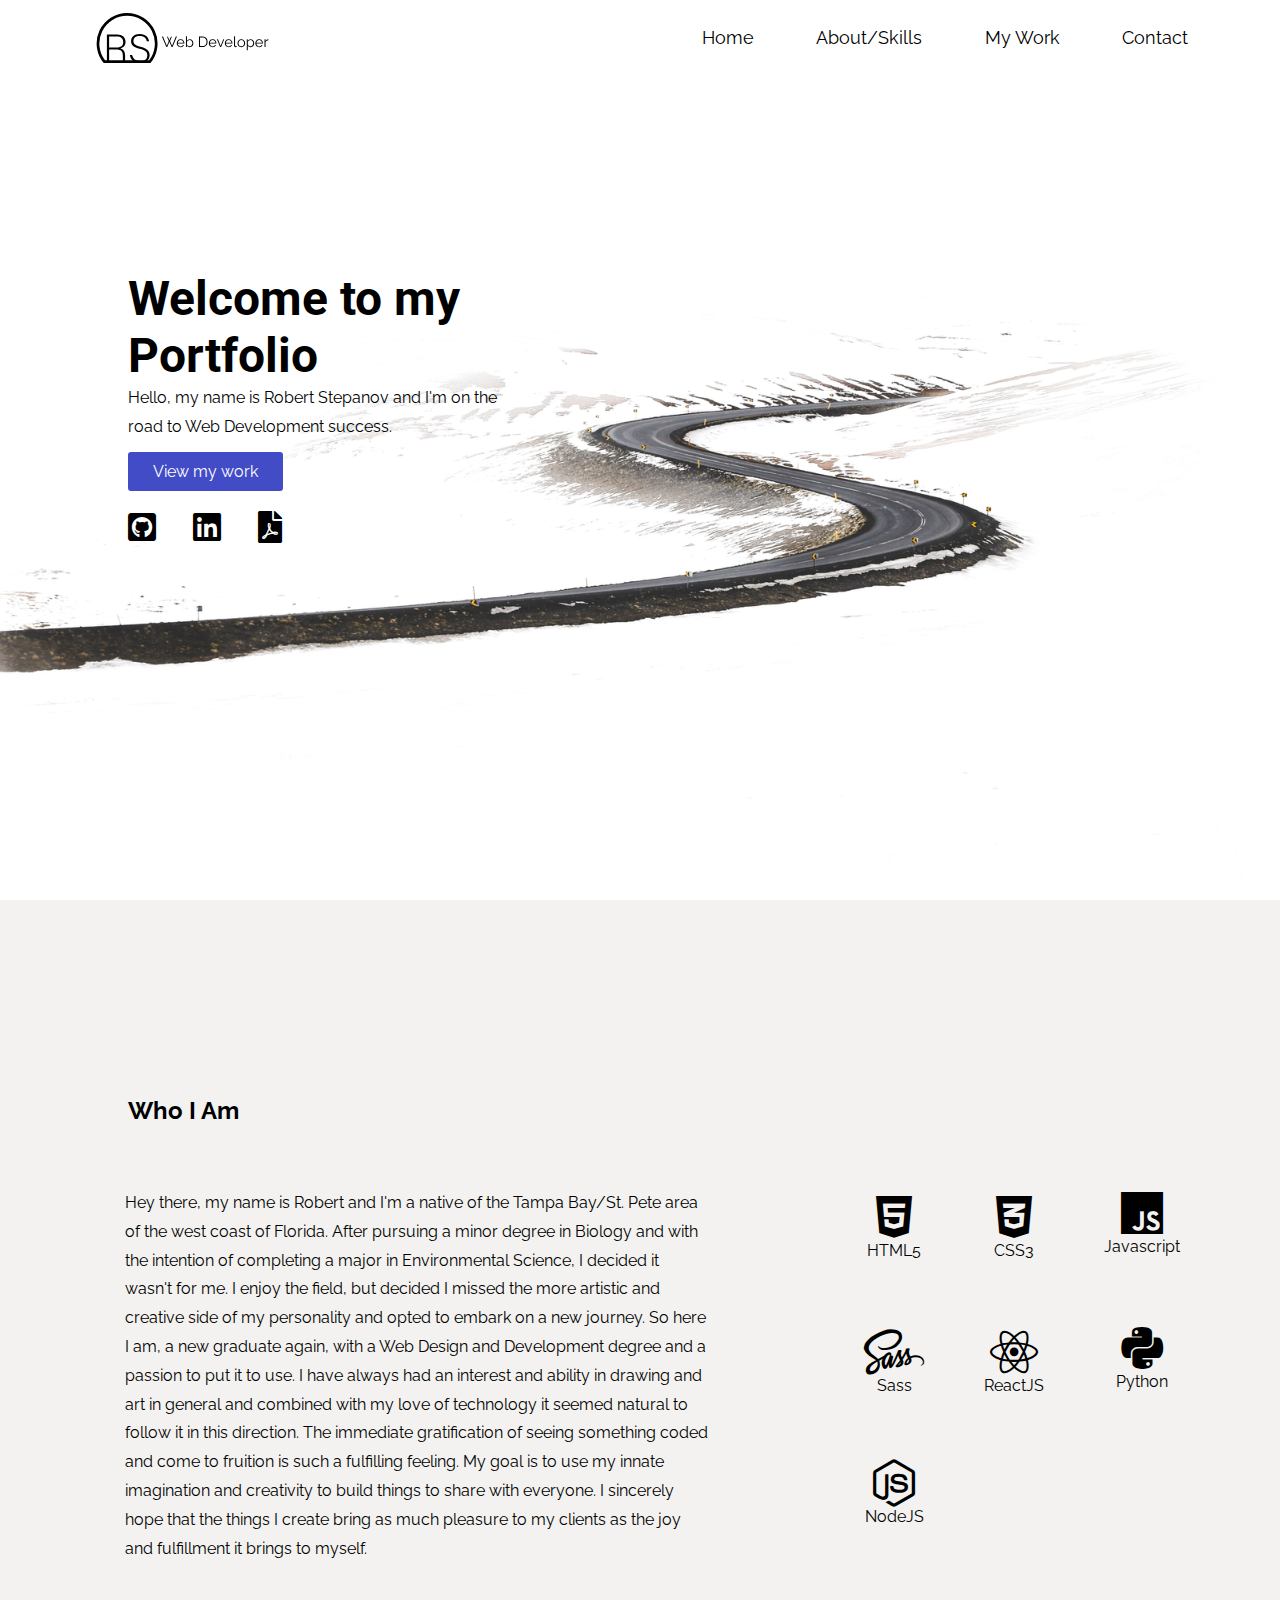
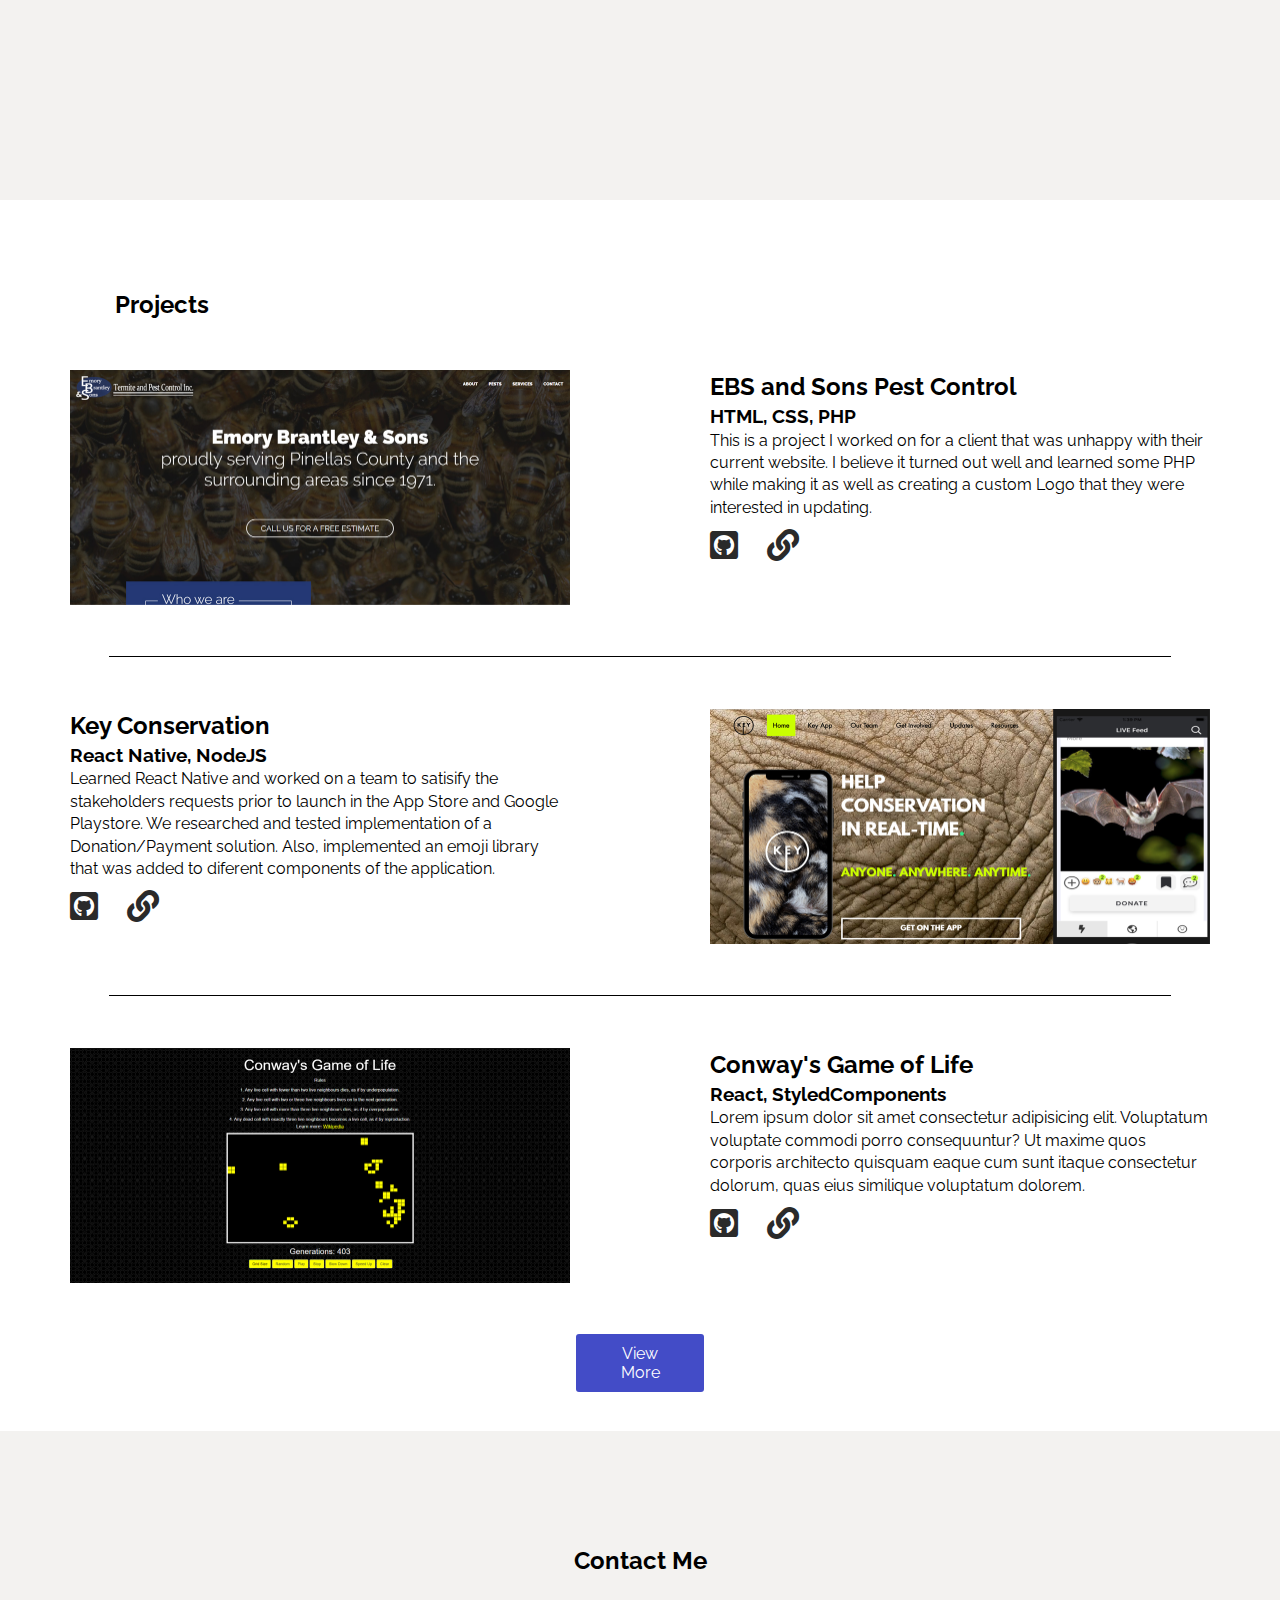
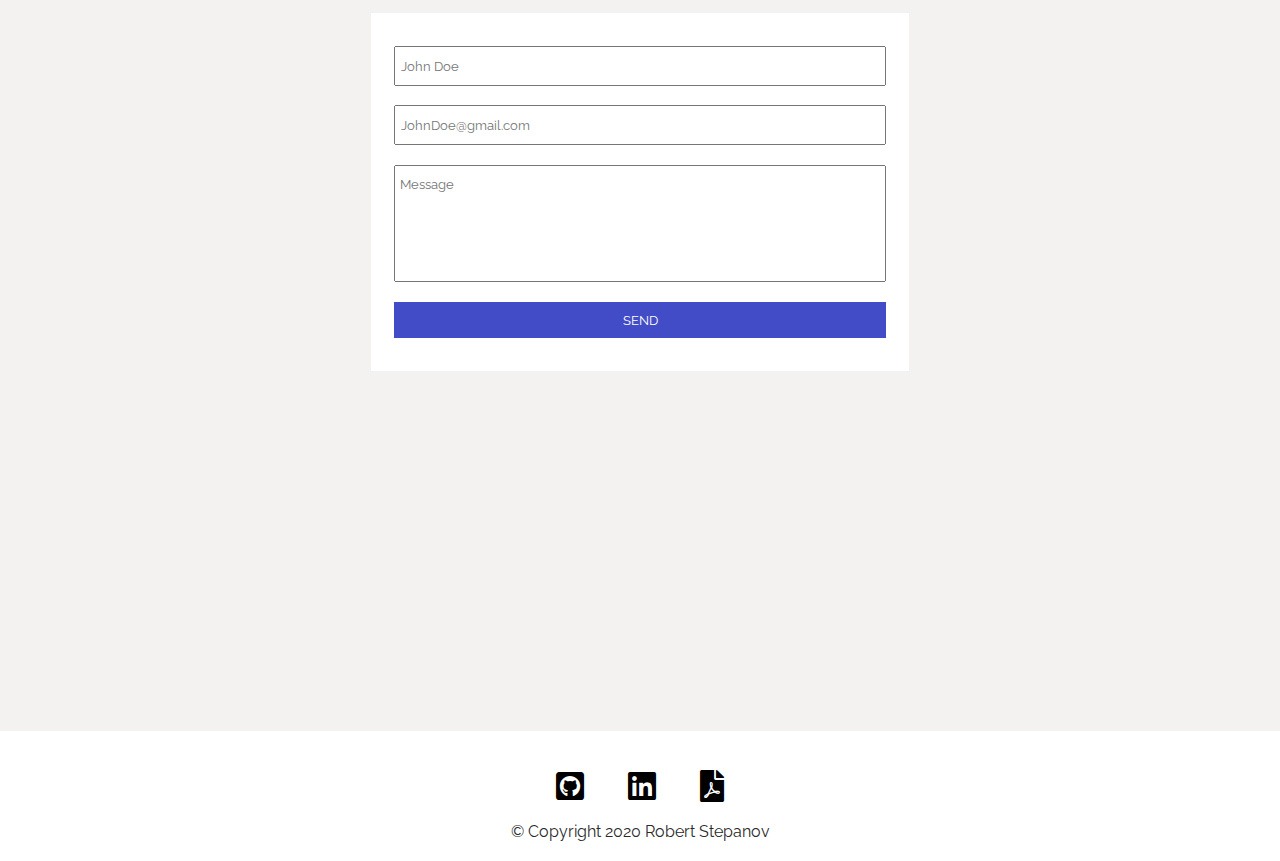
==== commit 98d2036d: "bug fixes" ====
--- a/index.html
+++ b/index.html
@@ -263,7 +263,7 @@
           ><i class="fas fa-file-pdf pdf"></i
         ></a>
       </div>
-      <p>&copy; Robert Stepanov</p>
+      <p>&copy; Copyright 2020 Robert Stepanov</p>
     </footer>
     <script src="js/main.js"</script></script>
   </body>
--- a/sass/main.css
+++ b/sass/main.css
@@ -65,7 +65,7 @@
 }
 
 .landing .hero-image {
-  background-image: url("../images/road.png");
+  background-image: url("../images/road_1920x1080.png");
   height: 100vh;
   width: 120%;
   background-position: center;
@@ -355,6 +355,7 @@
   width: 100%;
   padding: 2% 1%;
   font-family: 'Raleway', sans-serif;
+  resize: none;
 }
 
 .contact .form-container form .submit-btn {
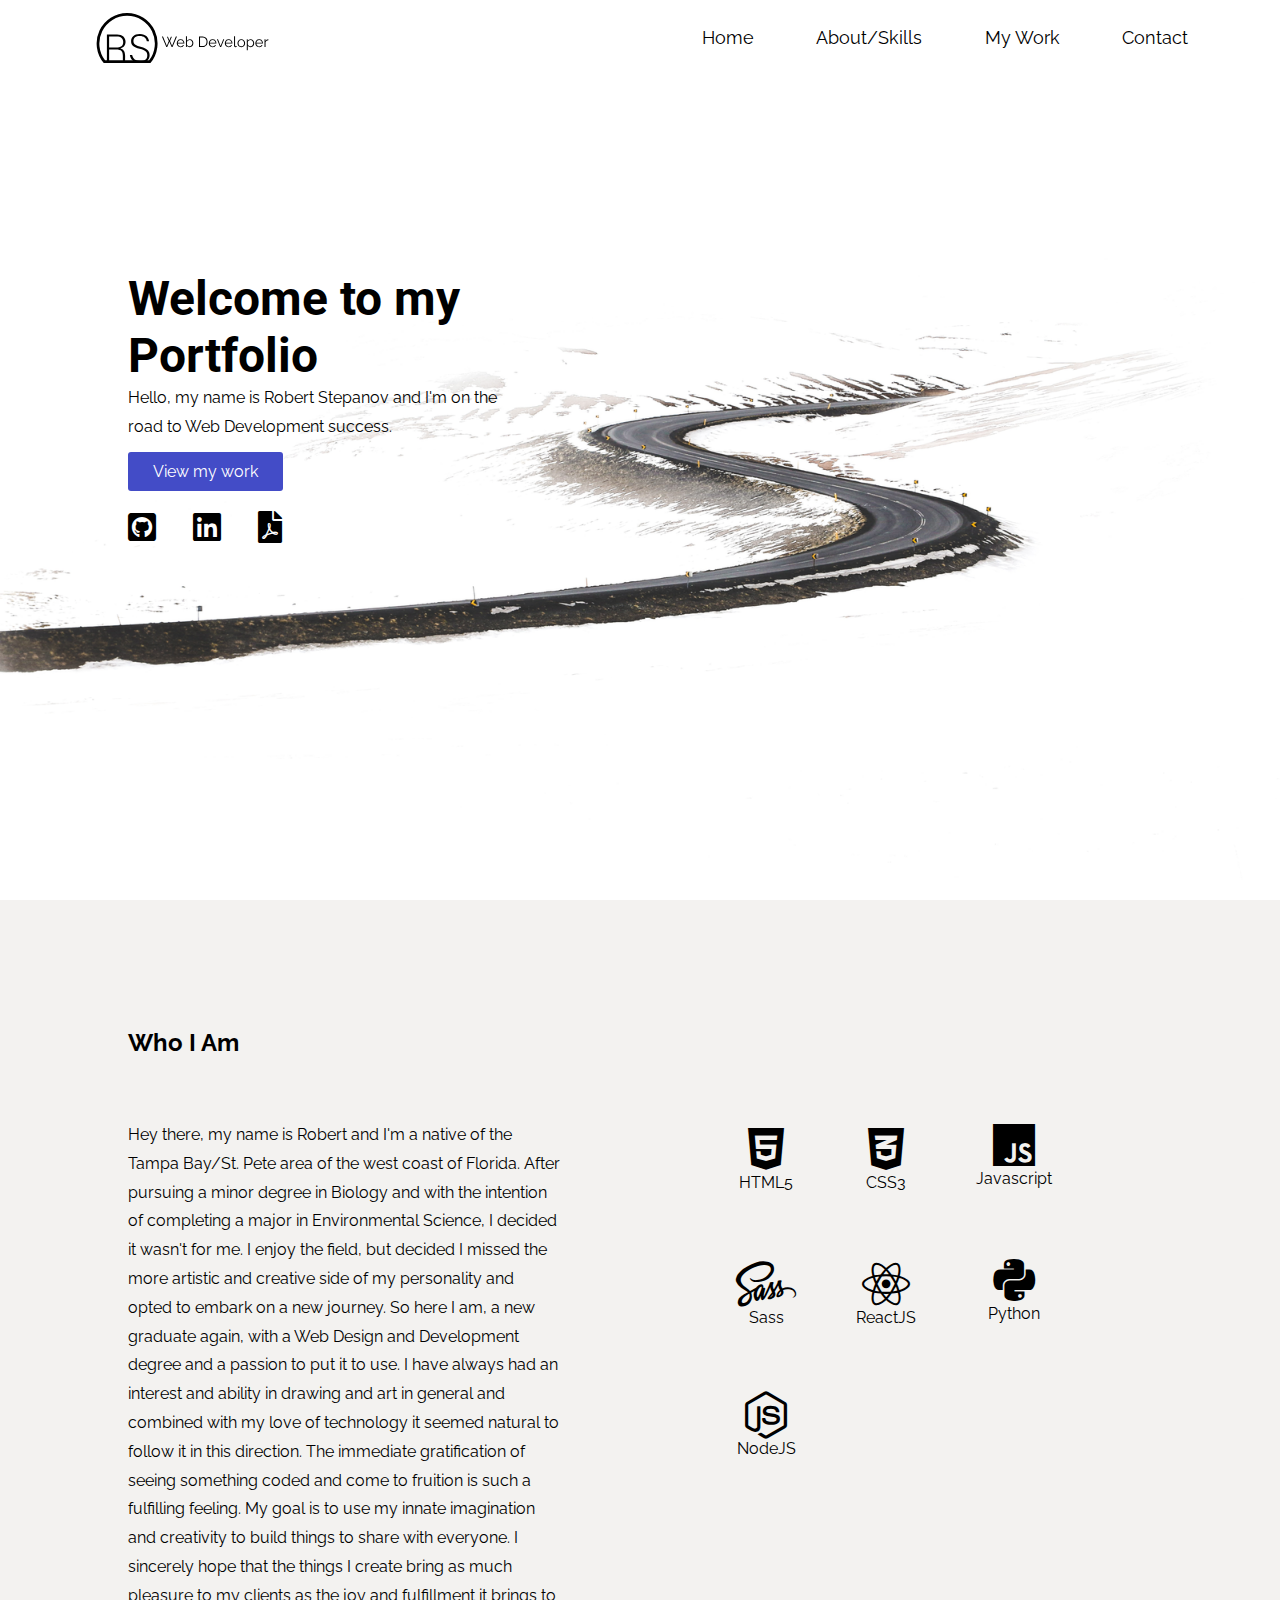
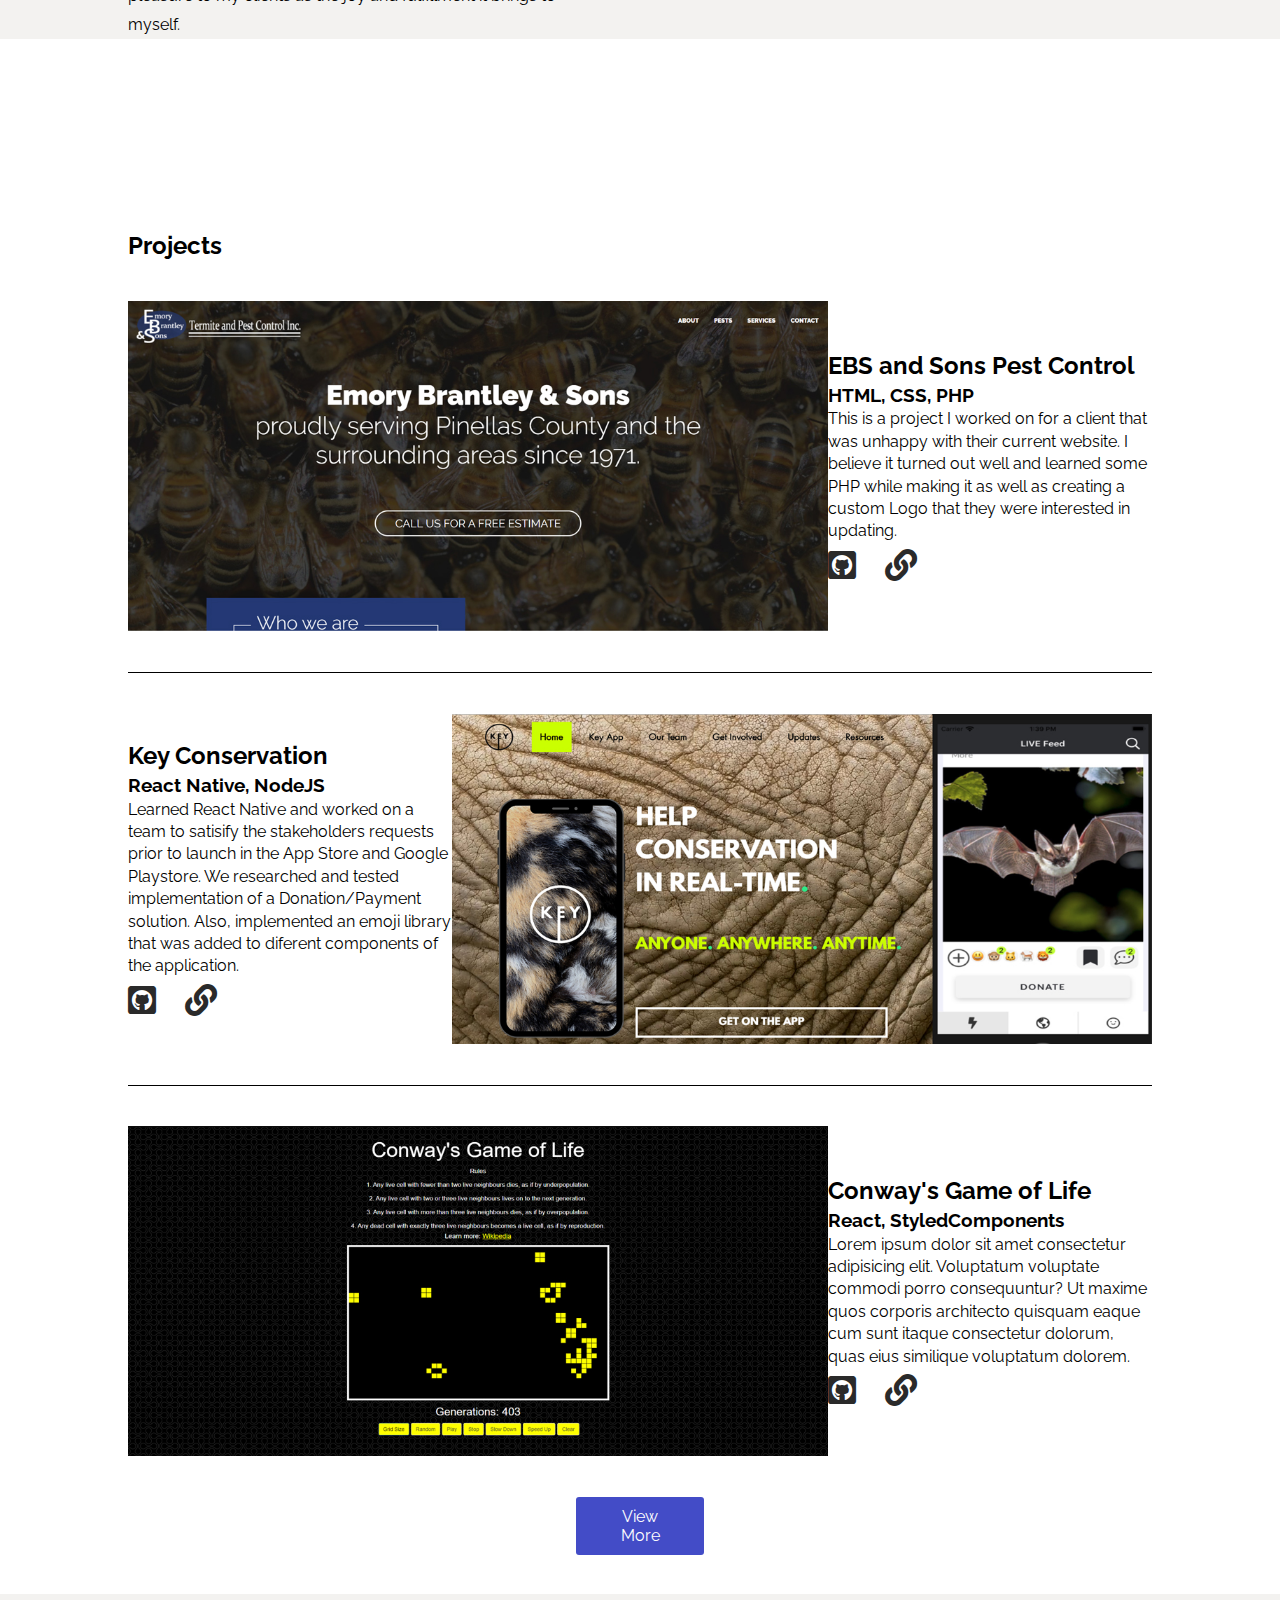
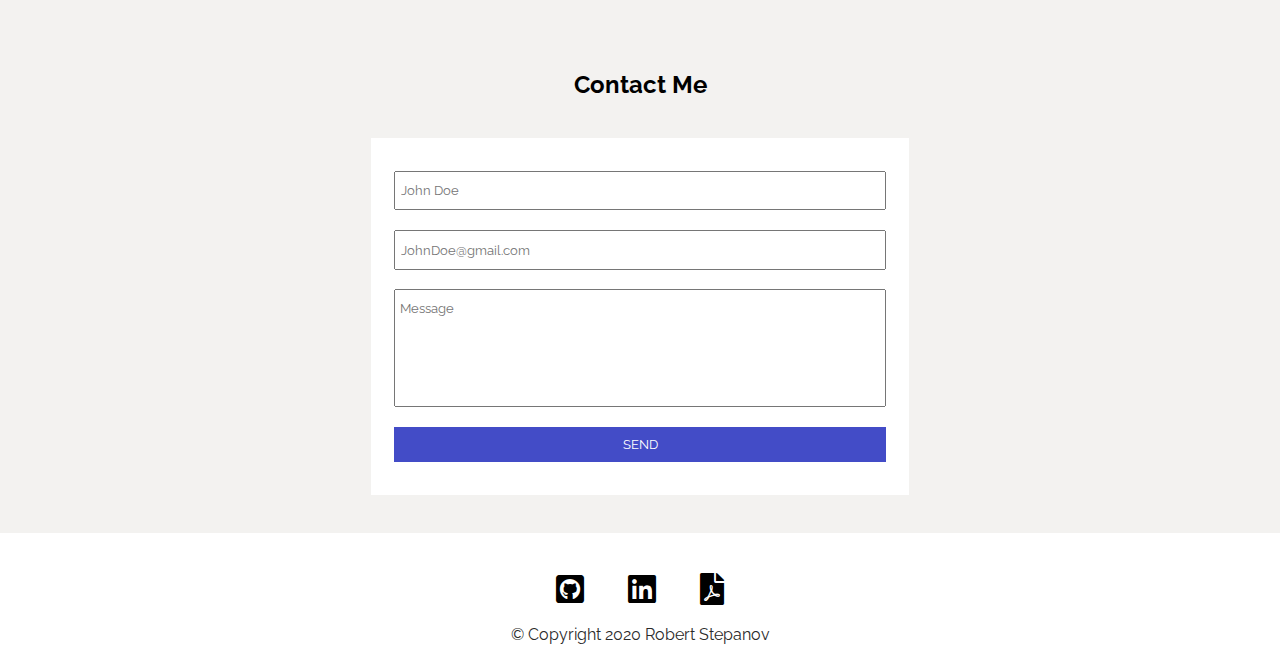
==== commit 4f80bc59: "bug fixes" ====
--- a/index.html
+++ b/index.html
@@ -116,7 +116,8 @@
       </div>
     </section>
     <section class="about" id="about">
-      <div class='title'><h2 class="about-title">Who I Am</h2></div>
+      <!-- <div class='title'><h2 class="about-title">Who I Am</h2></div> -->
+      <h2 class="about-title">Who I Am</h2>
       <div class="about-container">
         
         <div class='about-info'>
--- a/sass/main.css
+++ b/sass/main.css
@@ -141,12 +141,17 @@
 }
 
 .about {
-  height: 100vh;
+  height: 100%;
   background: #f3f2f0;
 }
 
+.about .about-title {
+  width: 80%;
+  margin: 0 auto;
+  padding-top: 10%;
+}
+
 .about .title {
-  height: 25vh;
   display: -webkit-box;
   display: -ms-flexbox;
   display: flex;
@@ -154,7 +159,7 @@
       -ms-flex-align: end;
           align-items: flex-end;
   width: 80%;
-  margin: 0 auto;
+  margin: 10% auto;
 }
 
 .about .about-container {
@@ -162,6 +167,10 @@
   display: -webkit-box;
   display: -ms-flexbox;
   display: flex;
+  width: 80%;
+  -webkit-box-pack: center;
+      -ms-flex-pack: center;
+          justify-content: center;
   -webkit-box-align: stretch;
       -ms-flex-align: stretch;
           align-items: stretch;
@@ -176,7 +185,7 @@
 }
 
 .about .about-info p {
-  padding: 0 15%;
+  padding-right: 25%;
   line-height: 1.8;
 }
 
@@ -221,21 +230,24 @@
 }
 
 .projects {
-  -webkit-box-pack: center;
-      -ms-flex-pack: center;
-          justify-content: center;
   height: 100%;
   background-color: #fff;
   padding-bottom: 3%;
 }
 
+.projects .projects-container {
+  width: 80%;
+  margin: 0 auto;
+}
+
 .projects .projects-title {
-  padding-top: 7%;
-  margin-left: 9%;
+  width: 80%;
+  margin: 0 auto;
+  padding-top: 10%;
 }
 
 .projects .seperator {
-  width: 83%;
+  width: 100%;
   margin: 0 auto;
   border-bottom: 1px solid #000;
 }
@@ -274,8 +286,9 @@
   display: -webkit-box;
   display: -ms-flexbox;
   display: flex;
-  -ms-flex-pack: distribute;
-      justify-content: space-around;
+  -webkit-box-pack: justify;
+      -ms-flex-pack: justify;
+          justify-content: space-between;
   margin: 4% auto;
 }
 
@@ -287,7 +300,7 @@
 }
 
 .projects .project-group img {
-  width: 500px;
+  width: 700px;
 }
 
 .projects .project-group .tech {
@@ -295,6 +308,16 @@
 }
 
 .projects .project-group .project-info {
+  display: -webkit-box;
+  display: -ms-flexbox;
+  display: flex;
+  -webkit-box-orient: vertical;
+  -webkit-box-direction: normal;
+      -ms-flex-direction: column;
+          flex-direction: column;
+  -webkit-box-pack: center;
+      -ms-flex-pack: center;
+          justify-content: center;
   width: 500px;
   line-height: 1.4;
 }
@@ -314,7 +337,7 @@
 }
 
 .contact {
-  height: 100vh;
+  height: 100%;
   background: #f3f2f0;
   overflow: hidden;
 }
@@ -332,7 +355,7 @@
 }
 
 .contact .form-container .contact-title {
-  padding-top: 15%;
+  padding-top: 10%;
   text-align: center;
 }
 
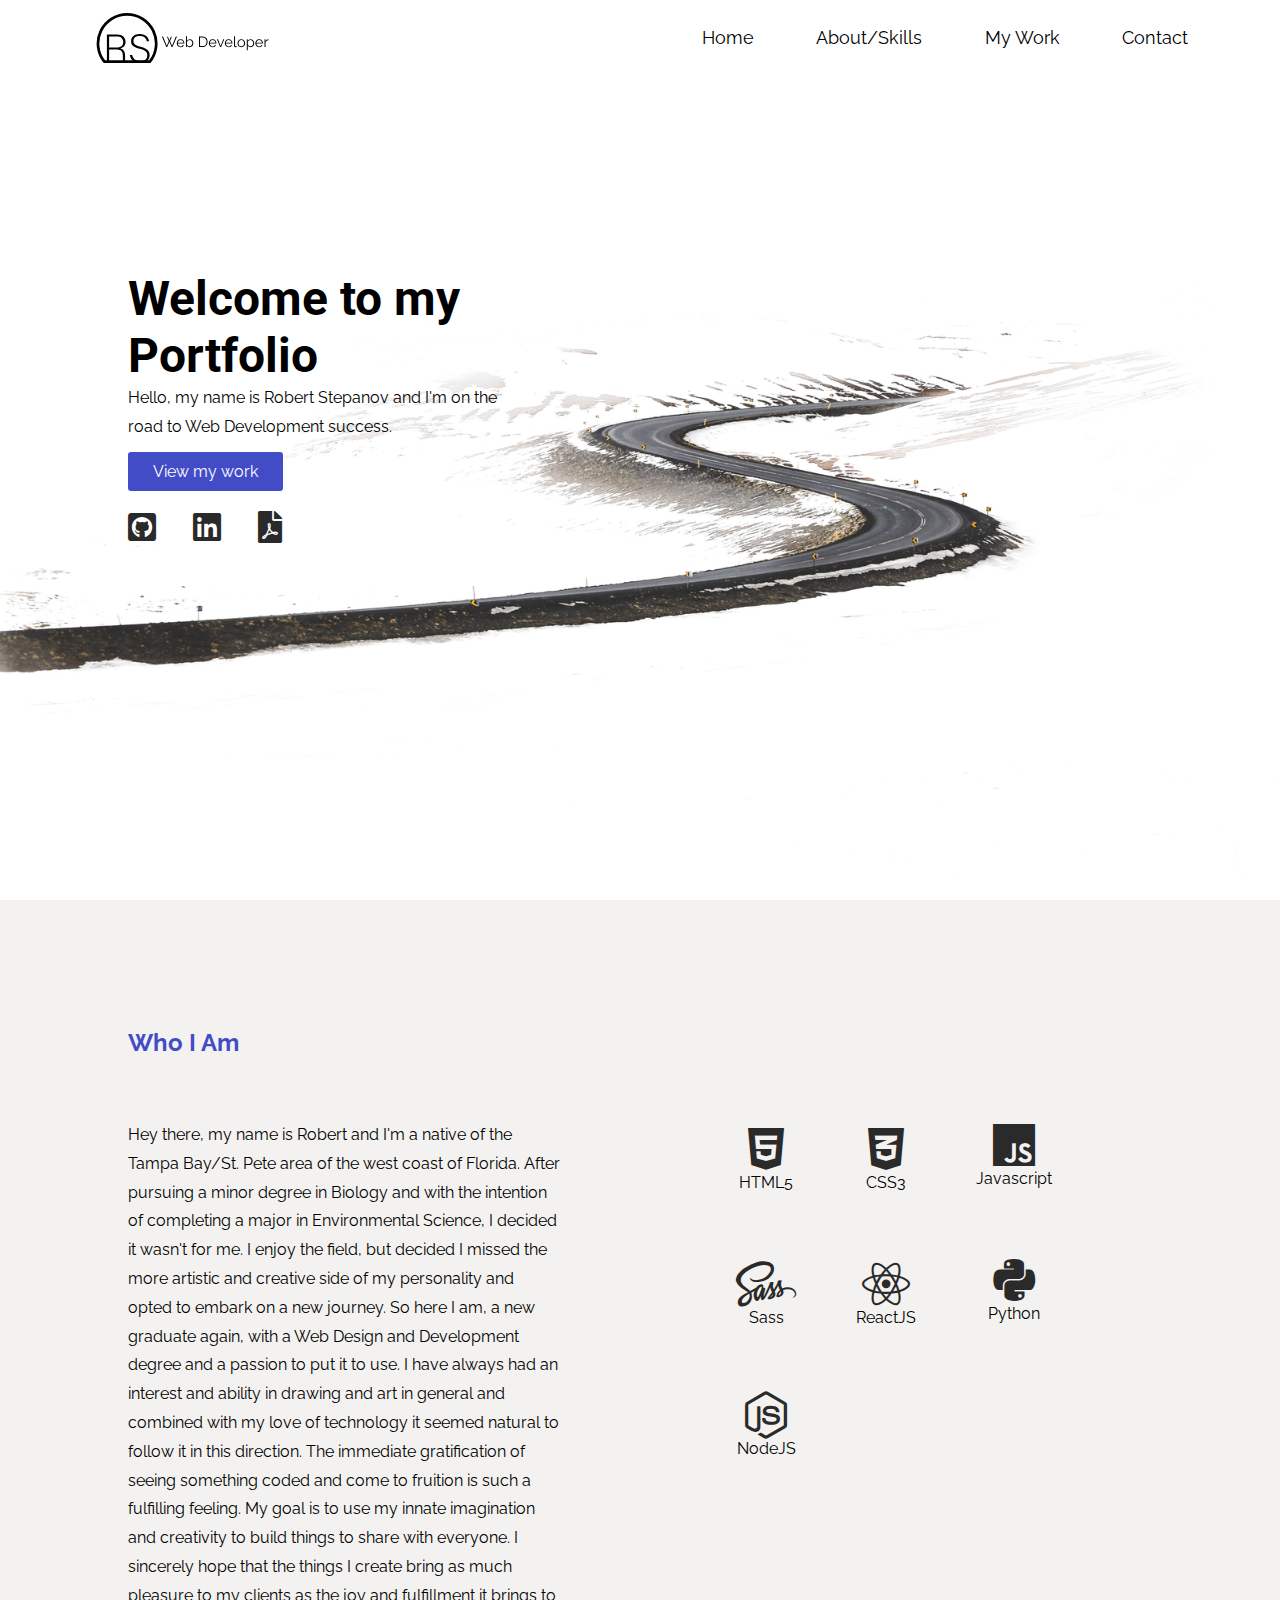
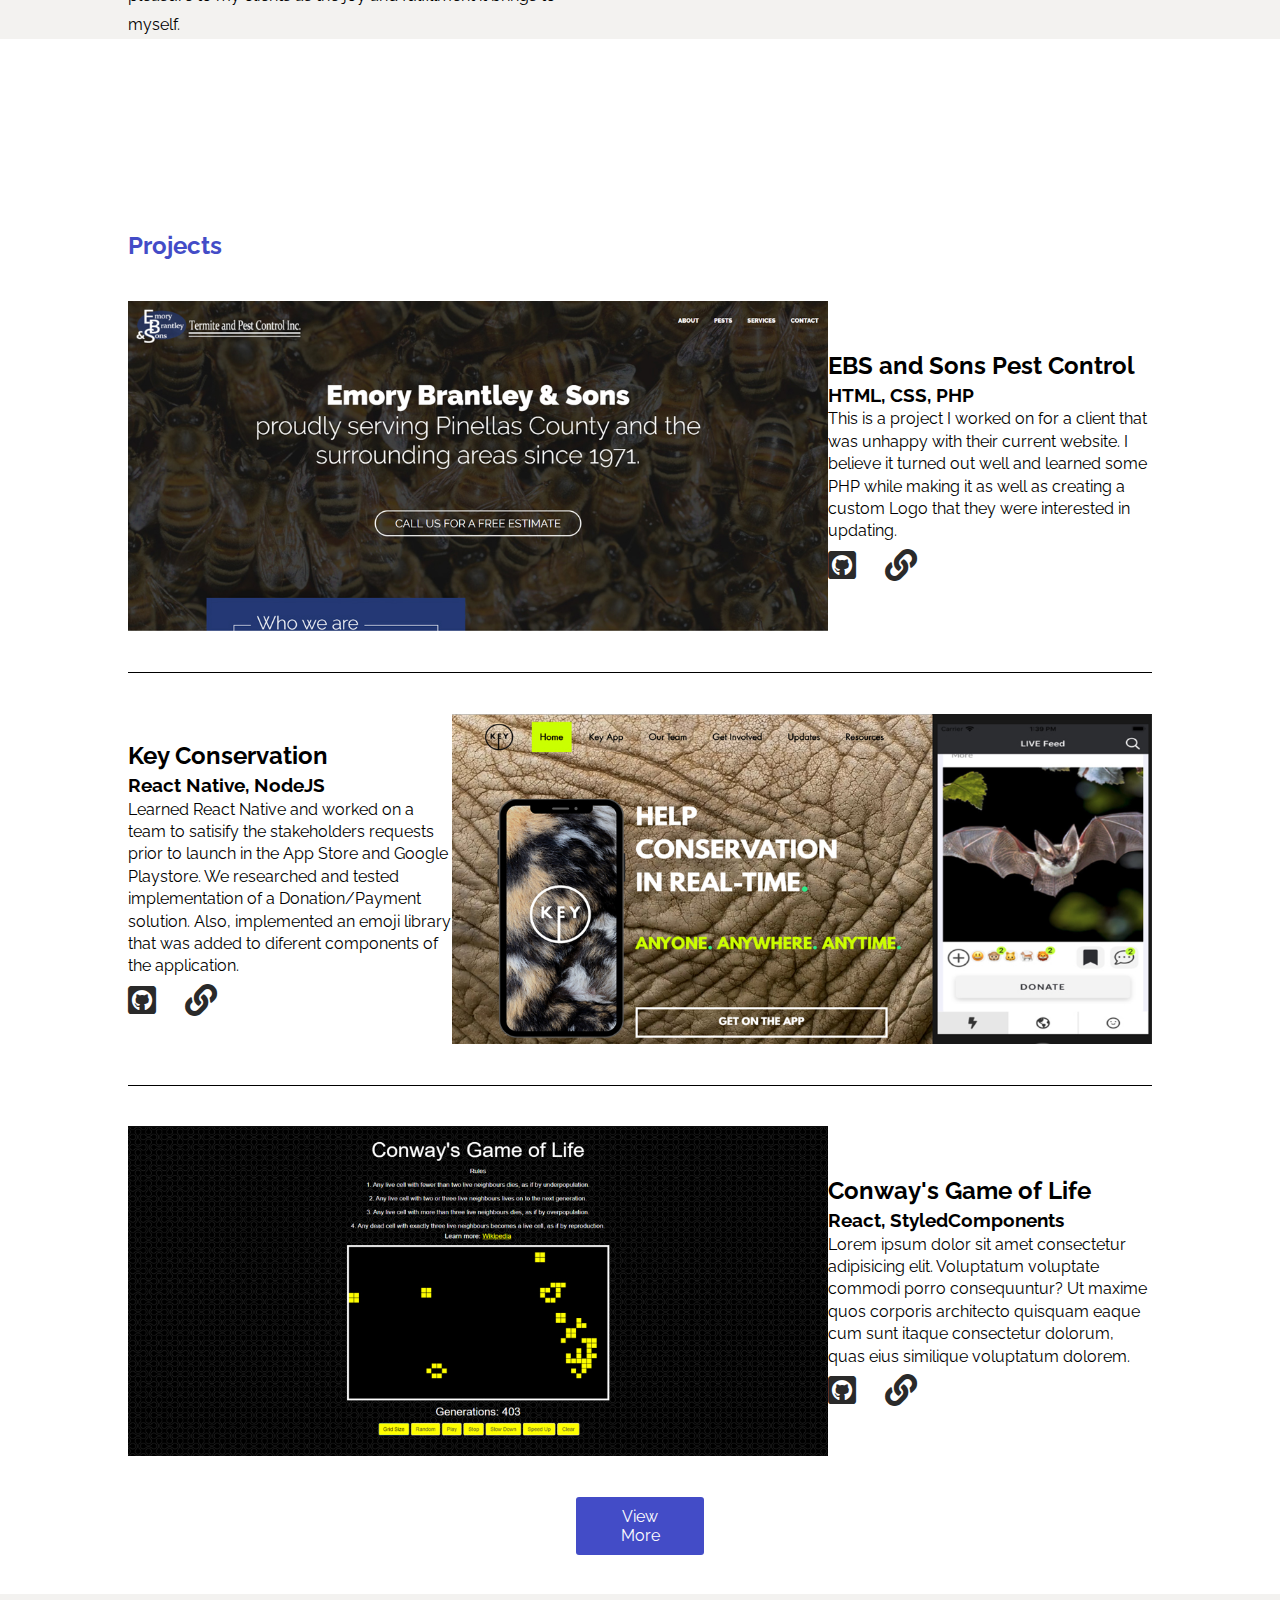
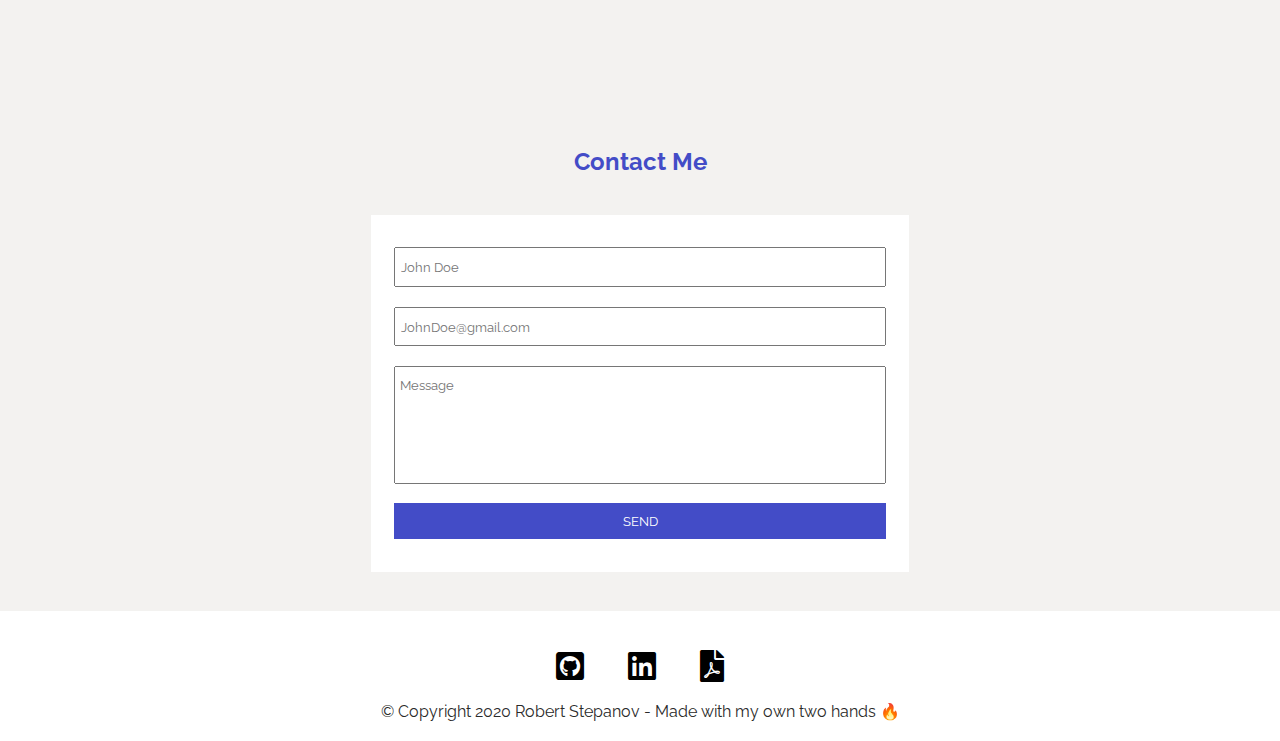
==== commit 15b8df95: "phone responsiveness done" ====
--- a/index.html
+++ b/index.html
@@ -93,6 +93,7 @@
       <div class="hero-image"></div>
       <div class="main-heading">
         <h1 class="title">Welcome to my Portfolio</h1>
+        <img src="./images/road_1920x1080.png" alt="road" class="mobile-bg"/>
         <p>
           Hello, my name is Robert Stepanov and I'm on the road to Web
           Development success.
@@ -112,6 +113,7 @@
           <a href="./assets//Resume.pdf" target="_blank"
             ><i class="fas fa-file-pdf pdf"></i
           ></a>
+          
         </div>
       </div>
     </section>
@@ -264,7 +266,7 @@
           ><i class="fas fa-file-pdf pdf"></i
         ></a>
       </div>
-      <p>&copy; Copyright 2020 Robert Stepanov</p>
+      <p>&copy; Copyright 2020 Robert Stepanov - Made with my own two hands &#128293</p>
     </footer>
     <script src="js/main.js"</script></script>
   </body>
--- a/sass/main.css
+++ b/sass/main.css
@@ -58,6 +58,31 @@
   border-bottom: 2px solid #434cc7;
 }
 
+@media (min-width: 375px) and (max-width: 812px) {
+  .nav-container {
+    -webkit-box-orient: vertical;
+    -webkit-box-direction: normal;
+        -ms-flex-direction: column;
+            flex-direction: column;
+    -webkit-box-align: center;
+        -ms-flex-align: center;
+            align-items: center;
+    -webkit-box-pack: center;
+        -ms-flex-pack: center;
+            justify-content: center;
+    height: 120px;
+  }
+  .nav-container .logo {
+    height: 75px;
+    width: 100%;
+    padding-bottom: 20px;
+  }
+  .nav-container .nav {
+    font-size: 0.8em;
+    width: 100%;
+  }
+}
+
 .landing {
   height: 100%;
   width: 100%;
@@ -82,6 +107,10 @@
   left: 10%;
 }
 
+.landing .main-heading .mobile-bg {
+  display: none;
+}
+
 .landing .main-heading .title {
   font-size: 3rem;
   font-family: 'Roboto', sans-serif;
@@ -127,11 +156,54 @@
 
 .landing .main-heading .social-icons i {
   font-size: 2em;
-  color: #000;
+  color: #2a2a2a;
 }
 
 .landing .main-heading .social-icons i:hover {
   color: #434cc7;
+}
+
+@media (min-width: 375px) and (max-width: 812px) {
+  .landing {
+    margin: 0 auto;
+  }
+  .landing .hero-image {
+    display: none;
+    height: 100%;
+  }
+  .landing .main-heading {
+    width: 95%;
+    margin: 10% auto;
+    position: static;
+    display: -webkit-box;
+    display: -ms-flexbox;
+    display: flex;
+    -webkit-box-orient: vertical;
+    -webkit-box-direction: normal;
+        -ms-flex-direction: column;
+            flex-direction: column;
+    -webkit-box-align: center;
+        -ms-flex-align: center;
+            align-items: center;
+  }
+  .landing .main-heading .mobile-bg {
+    margin-left: 20%;
+    height: 50%;
+    width: 100%;
+    display: inline-block;
+  }
+  .landing .main-heading .title {
+    text-align: center;
+  }
+  .landing .main-heading p {
+    text-align: center;
+    width: 95%;
+    margin: 10% auto;
+  }
+  .landing .main-heading .cta-btn {
+    width: 95%;
+    margin: 5% auto 10%;
+  }
 }
 
 .nav h4 a.current {
@@ -140,6 +212,14 @@
   padding: 5px 15px;
 }
 
+@media (min-width: 375px) and (max-width: 812px) {
+  .nav h4 a.current {
+    background: none;
+    color: #2a2a2a;
+    padding: 0;
+  }
+}
+
 .about {
   height: 100%;
   background: #f3f2f0;
@@ -149,17 +229,7 @@
   width: 80%;
   margin: 0 auto;
   padding-top: 10%;
-}
-
-.about .title {
-  display: -webkit-box;
-  display: -ms-flexbox;
-  display: flex;
-  -webkit-box-align: end;
-      -ms-flex-align: end;
-          align-items: flex-end;
-  width: 80%;
-  margin: 10% auto;
+  color: #434cc7;
 }
 
 .about .about-container {
@@ -171,9 +241,6 @@
   -webkit-box-pack: center;
       -ms-flex-pack: center;
           justify-content: center;
-  -webkit-box-align: stretch;
-      -ms-flex-align: stretch;
-          align-items: stretch;
 }
 
 .about .about-info {
@@ -227,6 +294,35 @@
 
 .about .icon-container .skill-icon {
   font-size: 3em;
+  color: #2a2a2a;
+}
+
+@media (min-width: 375px) and (max-width: 812px) {
+  .about .about-title {
+    text-align: center;
+    margin-bottom: 30px;
+  }
+  .about .skills-container .skills {
+    -ms-flex-item-align: center;
+        -ms-grid-row-align: center;
+        align-self: center;
+    padding-right: 0;
+  }
+  .about .about-container {
+    -webkit-box-orient: vertical;
+    -webkit-box-direction: normal;
+        -ms-flex-direction: column;
+            flex-direction: column;
+    width: 95%;
+    margin: 0 auto;
+  }
+  .about .about-container .about-info {
+    width: 95%;
+    margin: 0 auto;
+  }
+  .about .about-container .about-info p {
+    padding: 0 0 30px;
+  }
 }
 
 .projects {
@@ -235,54 +331,19 @@
   padding-bottom: 3%;
 }
 
-.projects .projects-container {
-  width: 80%;
-  margin: 0 auto;
-}
-
 .projects .projects-title {
   width: 80%;
   margin: 0 auto;
   padding-top: 10%;
-}
-
-.projects .seperator {
-  width: 100%;
+  color: #434cc7;
+}
+
+.projects .projects-container {
+  width: 80%;
   margin: 0 auto;
-  border-bottom: 1px solid #000;
-}
-
-.projects .work-btn-container {
-  width: 100%;
-  display: -webkit-box;
-  display: -ms-flexbox;
-  display: flex;
-  -webkit-box-pack: center;
-      -ms-flex-pack: center;
-          justify-content: center;
-  margin: 0 auto;
-}
-
-.projects .work-btn {
-  width: 10%;
-  text-decoration: none;
-  text-align: center;
-  background: #434cc7;
-  color: #fff;
-  padding: 10px 25px;
-  border: none;
-  border-radius: 3px;
-}
-
-.projects .work-btn:hover {
-  background: #fff;
-  color: #434cc7;
-  outline: 1px solid #434cc7;
-  -webkit-box-shadow: 0 0 0 1pt #434cc7;
-          box-shadow: 0 0 0 1pt #434cc7;
-}
-
-.projects .project-group {
+}
+
+.projects .projects-container .project-group {
   display: -webkit-box;
   display: -ms-flexbox;
   display: flex;
@@ -292,22 +353,22 @@
   margin: 4% auto;
 }
 
-.projects .project-group:nth-child(3) {
+.projects .projects-container .project-group:nth-child(3) {
   -webkit-box-orient: horizontal;
   -webkit-box-direction: reverse;
       -ms-flex-direction: row-reverse;
           flex-direction: row-reverse;
 }
 
-.projects .project-group img {
+.projects .projects-container .project-group img {
   width: 700px;
 }
 
-.projects .project-group .tech {
+.projects .projects-container .project-group .tech {
   font-weight: 700;
 }
 
-.projects .project-group .project-info {
+.projects .projects-container .project-group .project-info {
   display: -webkit-box;
   display: -ms-flexbox;
   display: flex;
@@ -322,18 +383,95 @@
   line-height: 1.4;
 }
 
-.projects .project-group .social-icons {
+.projects .projects-container .project-group .social-icons {
   margin-top: 2%;
 }
 
-.projects .project-group .social-icons i {
+.projects .projects-container .project-group .social-icons i {
   font-size: 2em;
   color: #2a2a2a;
   padding-right: 25px;
 }
 
-.projects .project-group .social-icons i:hover {
-  color: #434cc7;
+.projects .projects-container .project-group .social-icons i:hover {
+  color: #434cc7;
+}
+
+.projects .projects-container .seperator {
+  width: 100%;
+  margin: 0 auto;
+  border-bottom: 1px solid #000;
+}
+
+.projects .work-btn-container {
+  width: 100%;
+  display: -webkit-box;
+  display: -ms-flexbox;
+  display: flex;
+  -webkit-box-pack: center;
+      -ms-flex-pack: center;
+          justify-content: center;
+  margin: 0 auto;
+}
+
+.projects .work-btn-container .work-btn {
+  width: 10%;
+  text-decoration: none;
+  text-align: center;
+  background: #434cc7;
+  color: #fff;
+  padding: 10px 25px;
+  border: none;
+  border-radius: 3px;
+}
+
+.projects .work-btn-container .work-btn:hover {
+  background: #fff;
+  color: #434cc7;
+  outline: 1px solid #434cc7;
+  -webkit-box-shadow: 0 0 0 1pt #434cc7;
+          box-shadow: 0 0 0 1pt #434cc7;
+}
+
+@media (min-width: 375px) and (max-width: 812px) {
+  .projects .projects-title {
+    text-align: center;
+  }
+  .projects .projects-container {
+    width: 95%;
+  }
+  .projects .project-group {
+    -webkit-box-orient: vertical;
+    -webkit-box-direction: normal;
+        -ms-flex-direction: column;
+            flex-direction: column;
+    -webkit-box-align: center;
+        -ms-flex-align: center;
+            align-items: center;
+    width: 95%;
+  }
+  .projects .project-group img {
+    width: 95% !important;
+  }
+  .projects .project-group:nth-child(3) {
+    -webkit-box-orient: vertical !important;
+    -webkit-box-direction: normal !important;
+        -ms-flex-direction: column !important;
+            flex-direction: column !important;
+  }
+  .projects .project-group .project-info {
+    -webkit-box-align: center;
+        -ms-flex-align: center;
+            align-items: center;
+  }
+  .projects .project-group .project-info .project-desc {
+    width: 75%;
+    margin: 0 auto;
+    text-align: center;
+  }
+  .projects .work-btn-container .work-btn {
+    width: 90%;
+  }
 }
 
 .contact {
@@ -355,8 +493,9 @@
 }
 
 .contact .form-container .contact-title {
-  padding-top: 10%;
+  padding-top: 20%;
   text-align: center;
+  color: #434cc7;
 }
 
 .contact .form-container form {
@@ -373,7 +512,8 @@
   padding: 3%;
 }
 
-.contact .form-container form input, .contact .form-container form textarea {
+.contact .form-container form input,
+.contact .form-container form textarea {
   margin: 2% auto;
   width: 100%;
   padding: 2% 1%;
@@ -386,6 +526,7 @@
   color: #fff;
   text-transform: uppercase;
   border: none;
+  padding: 10px 25px;
   cursor: pointer;
 }
 
@@ -395,6 +536,15 @@
   outline: 1px solid #434cc7;
   -webkit-box-shadow: 0 0 0 1pt #434cc7;
           box-shadow: 0 0 0 1pt #434cc7;
+}
+
+@media (min-width: 375px) and (max-width: 812px) {
+  .contact .form-container {
+    width: 100%;
+  }
+  .contact .form-container form {
+    width: 95%;
+  }
 }
 
 footer {
@@ -442,4 +592,14 @@
 footer .social-icons i:hover {
   color: #434cc7;
 }
+
+@media (min-width: 375px) and (max-width: 812px) {
+  footer .social-icons {
+    width: 95%;
+  }
+  footer p {
+    width: 95%;
+    text-align: center;
+  }
+}
 /*# sourceMappingURL=main.css.map */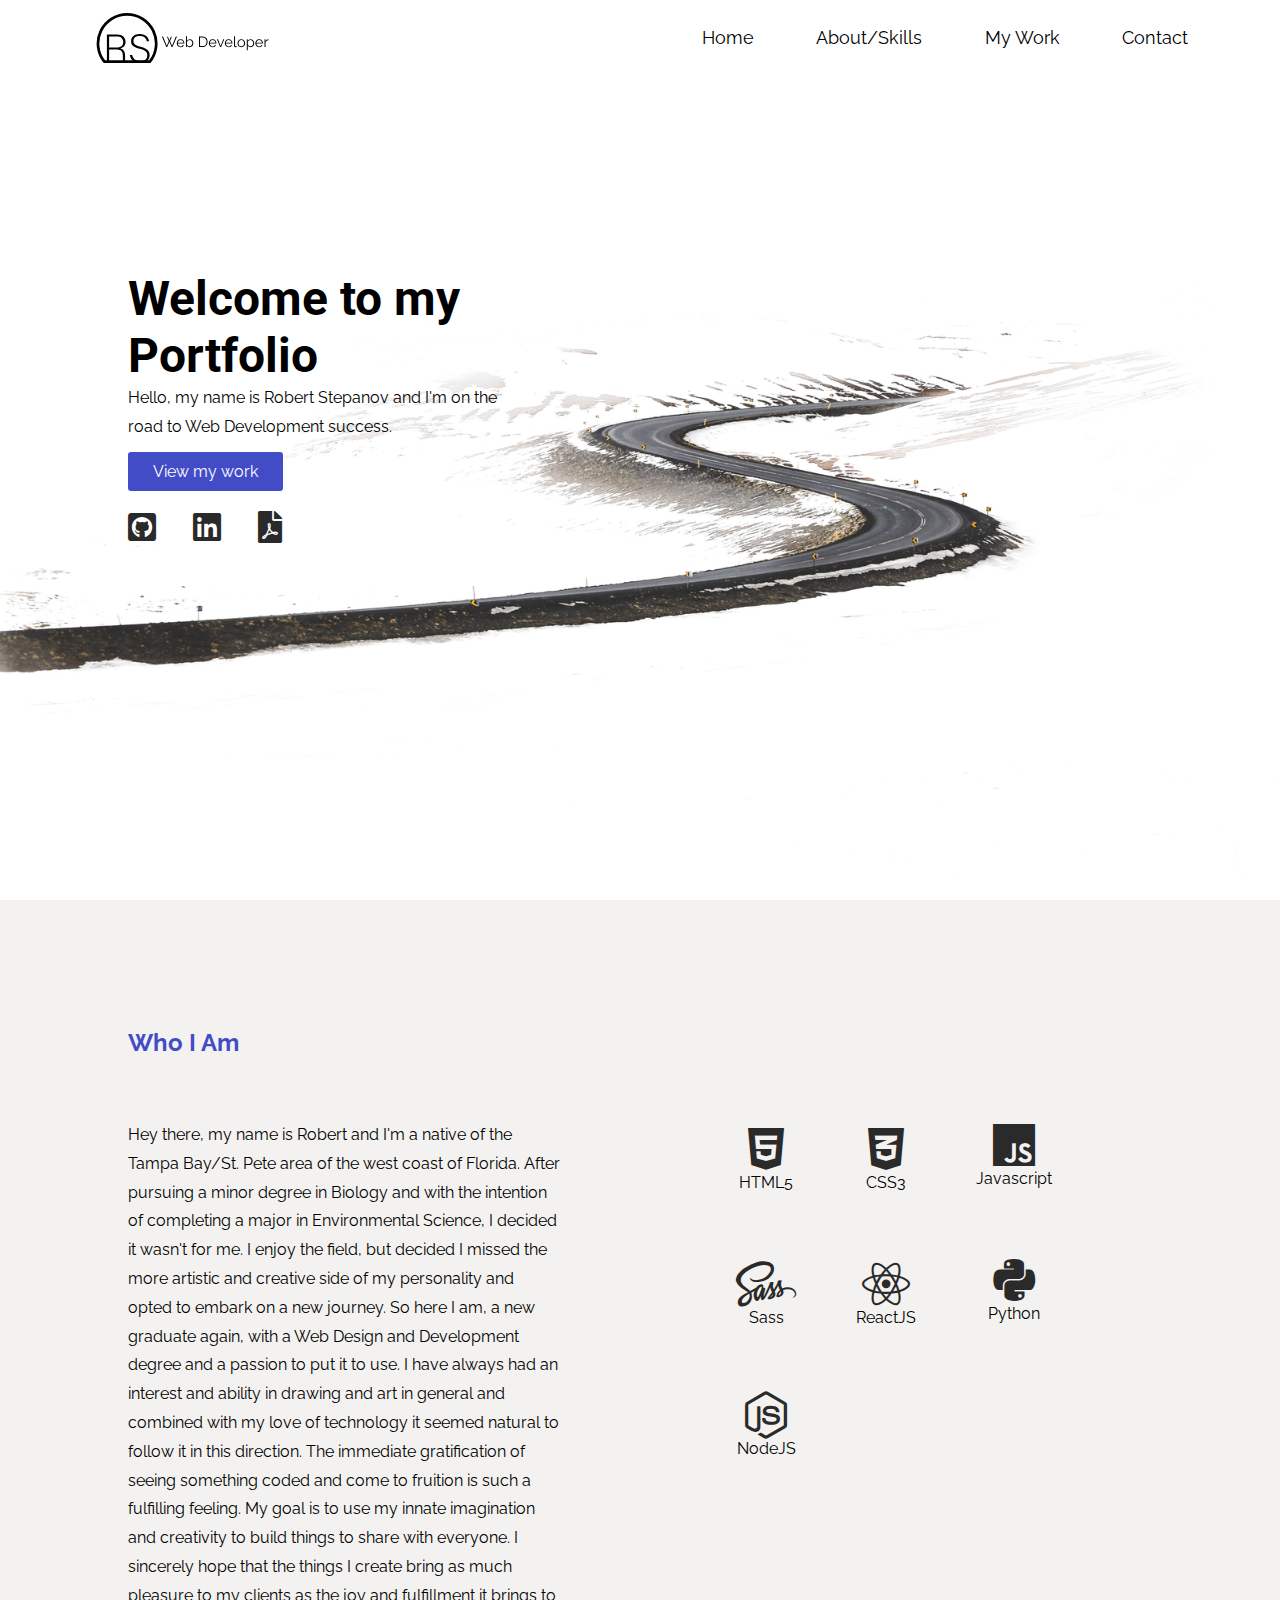
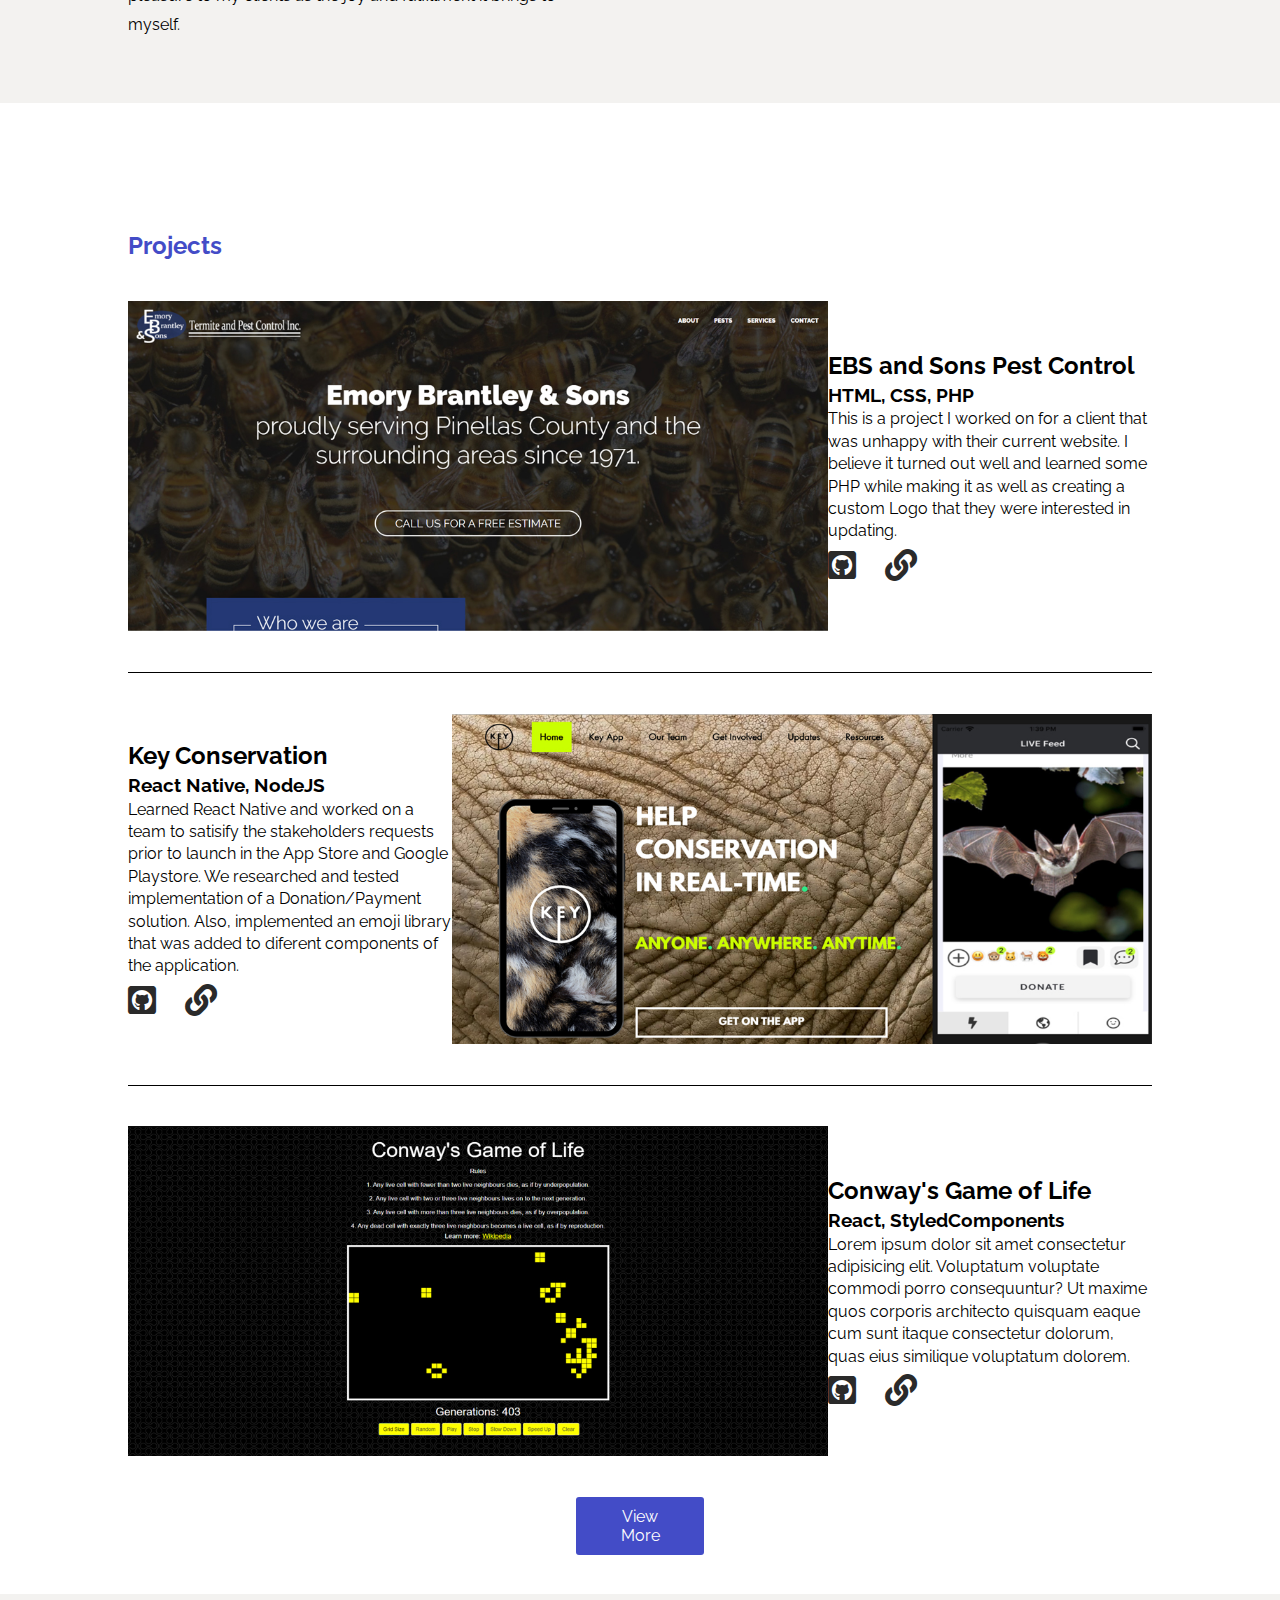
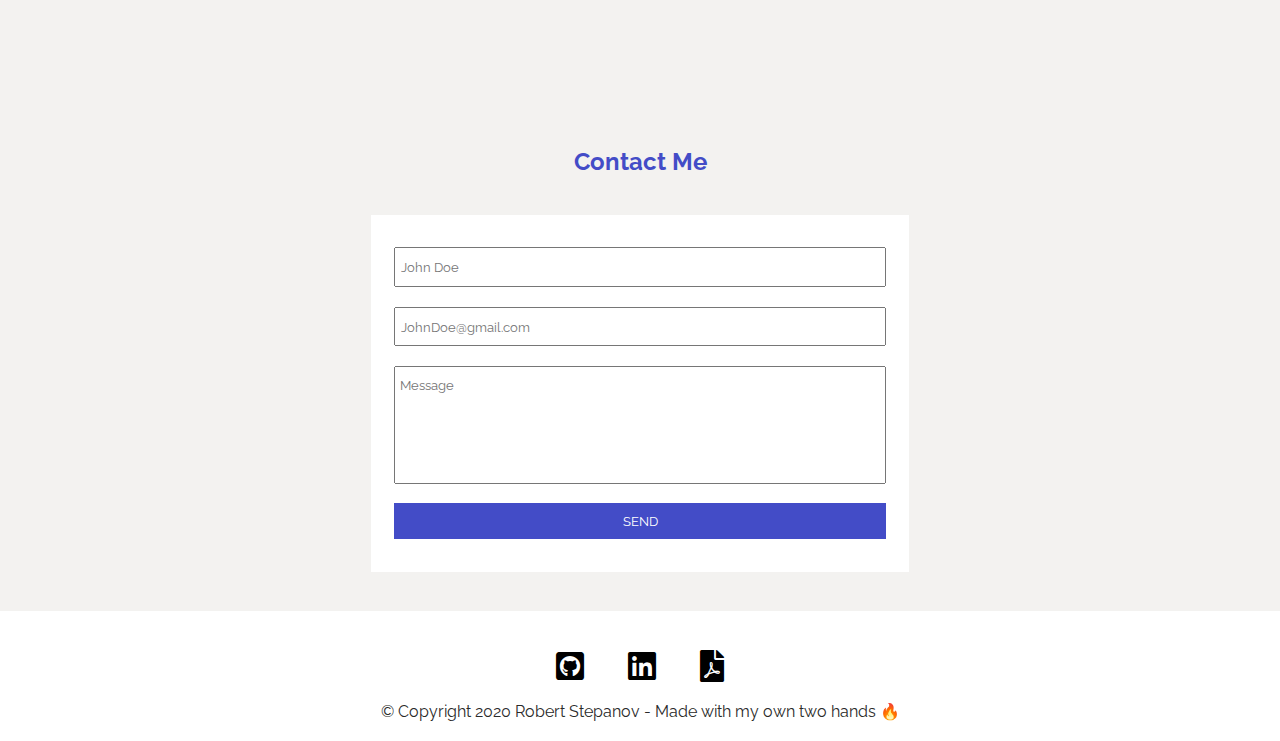
==== commit 876e7cb5: "bug fixes for mobile" ====
--- a/index.html
+++ b/index.html
@@ -68,7 +68,7 @@
       sizes="16x16"
       href="./images//favicon-16x16.png"
     />
-    <link rel="manifest" href="/manifest.json" />
+    <link rel="manifest" href="/webmanifest.json" crossorigin="use-credentials"/>
     <meta name="msapplication-TileColor" content="#ffffff" />
     <meta name="msapplication-TileImage" content="/ms-icon-144x144.png" />
     <meta name="theme-color" content="#ffffff" />
@@ -78,6 +78,8 @@
     <link rel="stylesheet" href="./sass/main.css" />
   </head>
   <body>
+
+
     <header class="nav-container">
       <div class="logo">
         <img src="./images/navlogo.svg" alt="logo" class="logo" />
@@ -93,7 +95,7 @@
       <div class="hero-image"></div>
       <div class="main-heading">
         <h1 class="title">Welcome to my Portfolio</h1>
-        <img src="./images/road_1920x1080.png" alt="road" class="mobile-bg"/>
+        <!-- <img src="./images/road_1920x1080.png" alt="road" class="mobile-bg"/> -->
         <p>
           Hello, my name is Robert Stepanov and I'm on the road to Web
           Development success.
@@ -176,6 +178,9 @@
       </div>
       </div>
     </div>
+    <button onclick="topFunction()" id="topBtn" title="Go to top">
+      <i class="fas fa-angle-up"></i>
+    </button>
     </section>
     <section class="projects" id="work">
       <h2 class="projects-title">Projects</h2>
--- a/sass/main.css
+++ b/sass/main.css
@@ -28,6 +28,7 @@
   left: 0;
   z-index: 1;
   background: #fff;
+  overflow: hidden;
 }
 
 .nav-container .logo {
@@ -71,6 +72,7 @@
         -ms-flex-pack: center;
             justify-content: center;
     height: 120px;
+    position: relative;
   }
   .nav-container .logo {
     height: 75px;
@@ -168,13 +170,14 @@
     margin: 0 auto;
   }
   .landing .hero-image {
-    display: none;
-    height: 100%;
+    margin: -250px auto 0 auto;
+    display: -webkit-box;
+    display: -ms-flexbox;
+    display: flex;
+    width: 100%;
+    opacity: 0.5;
   }
   .landing .main-heading {
-    width: 95%;
-    margin: 10% auto;
-    position: static;
     display: -webkit-box;
     display: -ms-flexbox;
     display: flex;
@@ -185,9 +188,13 @@
     -webkit-box-align: center;
         -ms-flex-align: center;
             align-items: center;
+    left: 0;
+    top: 27%;
+    width: 100%;
+    margin: 0 auto;
   }
   .landing .main-heading .mobile-bg {
-    margin-left: 20%;
+    padding-left: 20%;
     height: 50%;
     width: 100%;
     display: inline-block;
@@ -197,12 +204,12 @@
   }
   .landing .main-heading p {
     text-align: center;
-    width: 95%;
-    margin: 10% auto;
+    width: 90%;
+    margin: 10% auto 10% auto;
   }
   .landing .main-heading .cta-btn {
     width: 95%;
-    margin: 5% auto 10%;
+    margin: 3% auto 10%;
   }
 }
 
@@ -223,6 +230,28 @@
 .about {
   height: 100%;
   background: #f3f2f0;
+  overflow: hidden;
+}
+
+.about #topBtn {
+  display: none;
+  position: fixed;
+  bottom: 35px;
+  right: 20px;
+  font-size: 18px;
+  border: none;
+  outline: none;
+  background-color: #434cc7;
+  color: var(--main-text-color);
+  cursor: pointer;
+  padding: 15px;
+  border-radius: 4px;
+  opacity: 0.6;
+  z-index: 200;
+}
+
+.about #topBtn:hover {
+  background-color: #555;
 }
 
 .about .about-title {
@@ -274,7 +303,7 @@
   padding-right: 70px;
 }
 
-.about .icon-container {
+.about .skills-container .skills .icon-container {
   display: -webkit-box;
   display: -ms-flexbox;
   display: flex;
@@ -292,7 +321,7 @@
   padding: 0 30px;
 }
 
-.about .icon-container .skill-icon {
+.about .skills-container .skills .icon-container .skill-icon {
   font-size: 3em;
   color: #2a2a2a;
 }
@@ -329,6 +358,7 @@
   height: 100%;
   background-color: #fff;
   padding-bottom: 3%;
+  overflow: hidden;
 }
 
 .projects .projects-title {
@@ -379,7 +409,7 @@
   -webkit-box-pack: center;
       -ms-flex-pack: center;
           justify-content: center;
-  width: 500px;
+  width: 45%;
   line-height: 1.4;
 }
 
@@ -463,11 +493,26 @@
     -webkit-box-align: center;
         -ms-flex-align: center;
             align-items: center;
+    width: 95% !important;
+    margin-top: 20px;
   }
   .projects .project-group .project-info .project-desc {
-    width: 75%;
+    width: 95%;
+    margin: 1% auto;
+    text-align: center;
+  }
+  .projects .project-group .project-info .social-icons {
     margin: 0 auto;
-    text-align: center;
+    width: 40%;
+    display: -webkit-box;
+    display: -ms-flexbox;
+    display: flex;
+    -webkit-box-pack: justify;
+        -ms-flex-pack: justify;
+            justify-content: space-between;
+  }
+  .projects .project-group .project-info .social-icons i {
+    padding-right: 0;
   }
   .projects .work-btn-container .work-btn {
     width: 90%;
